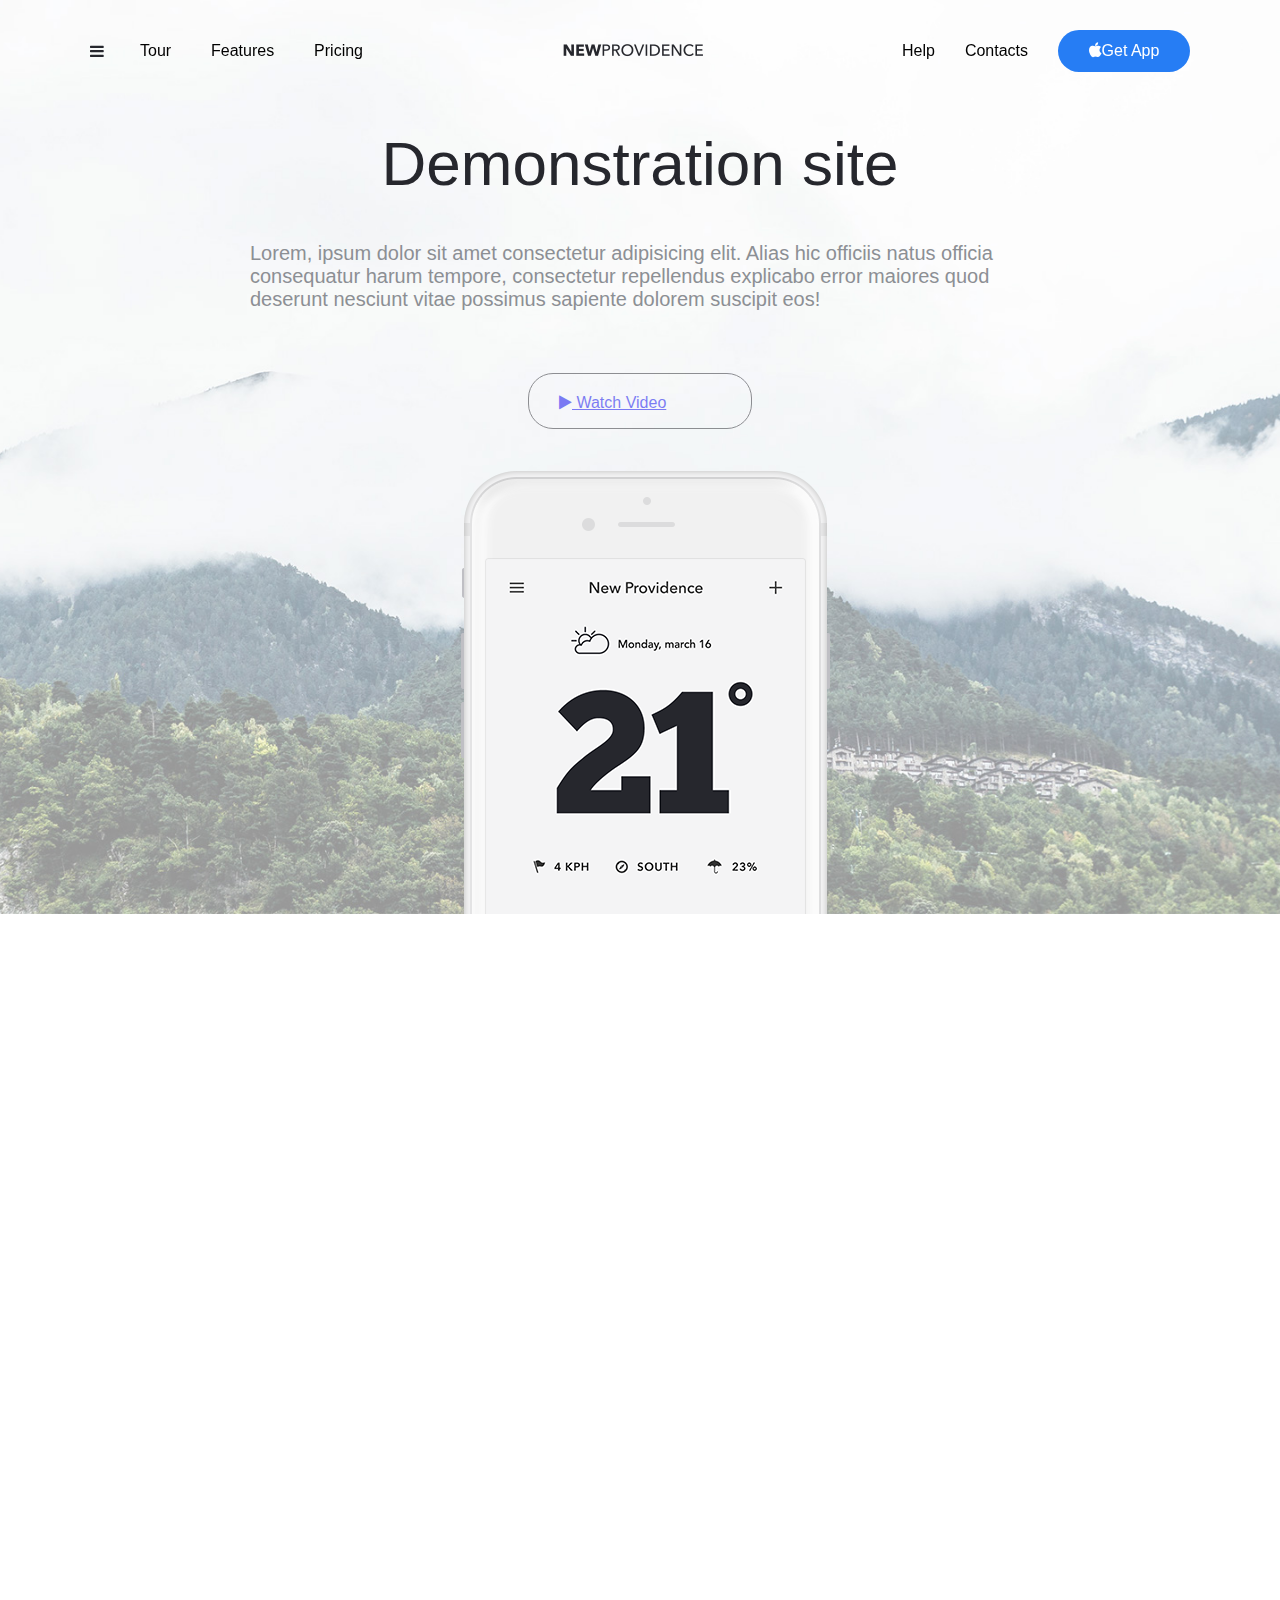
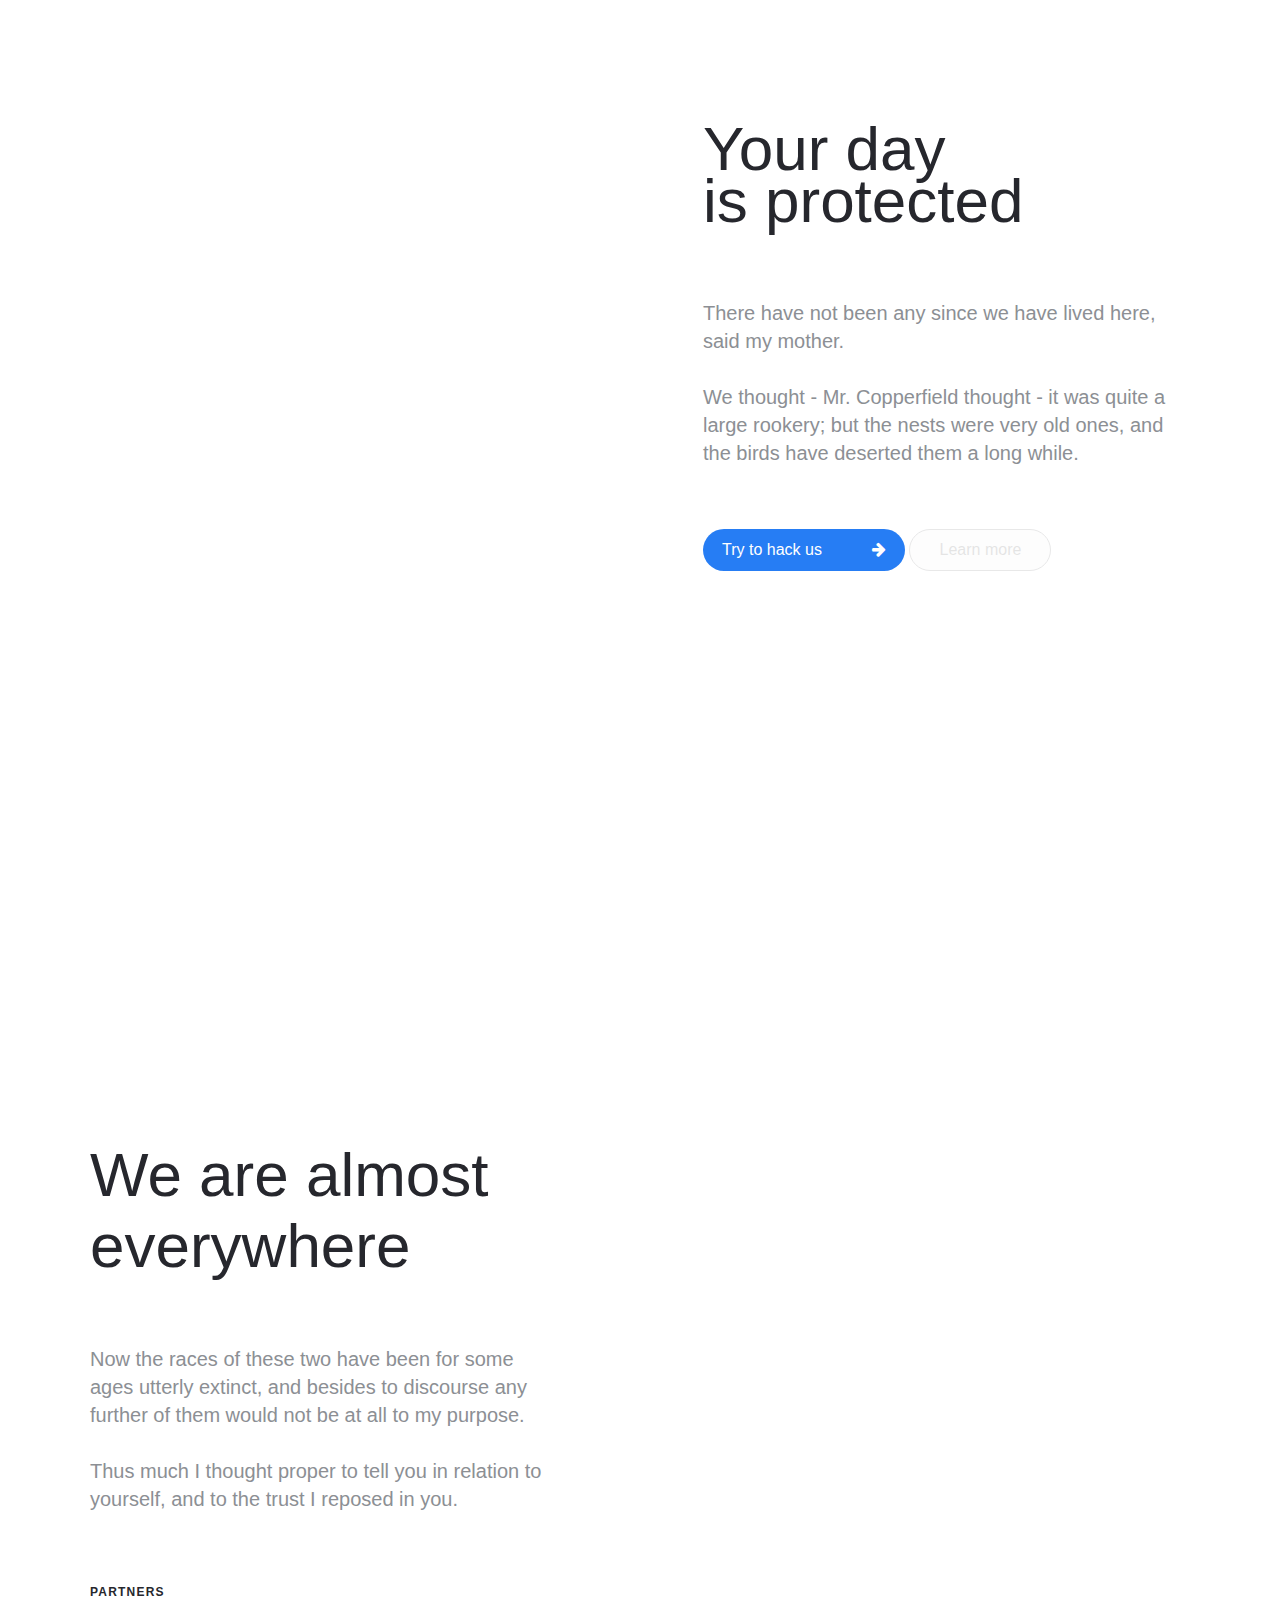
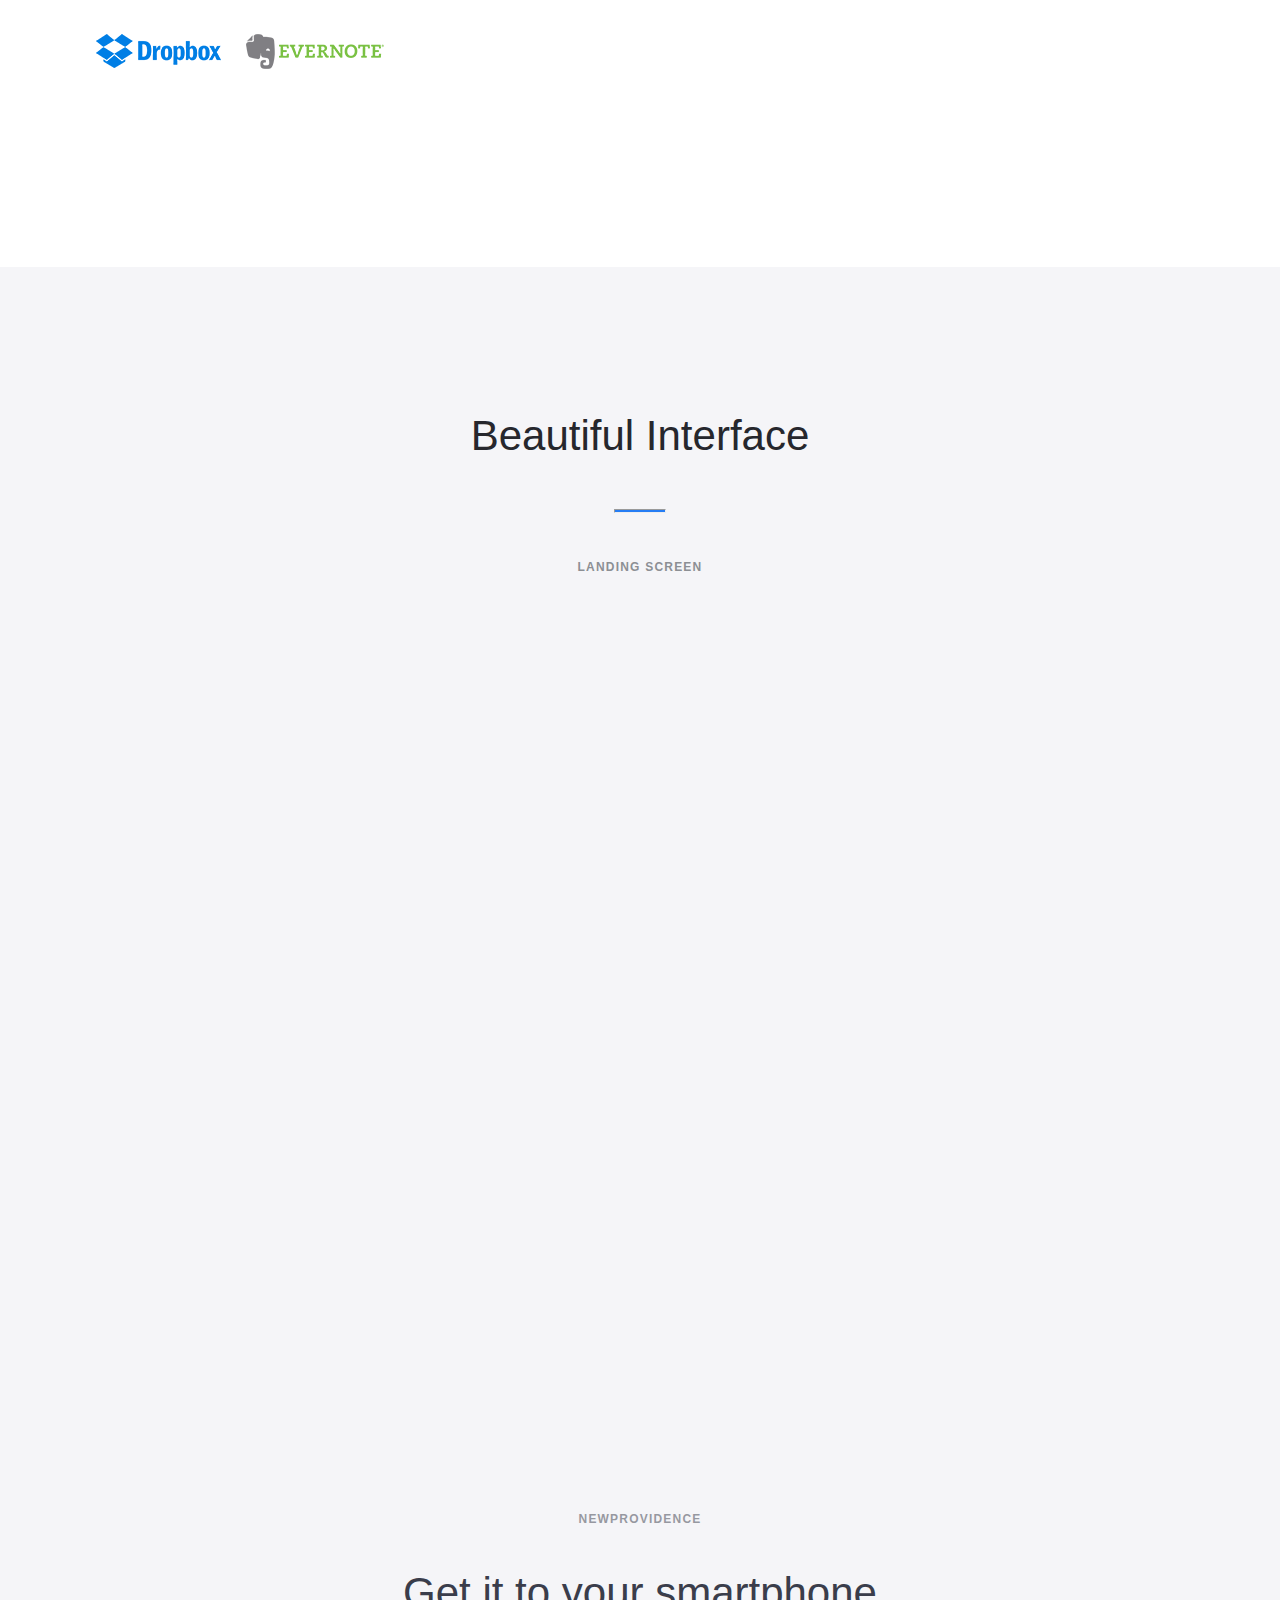
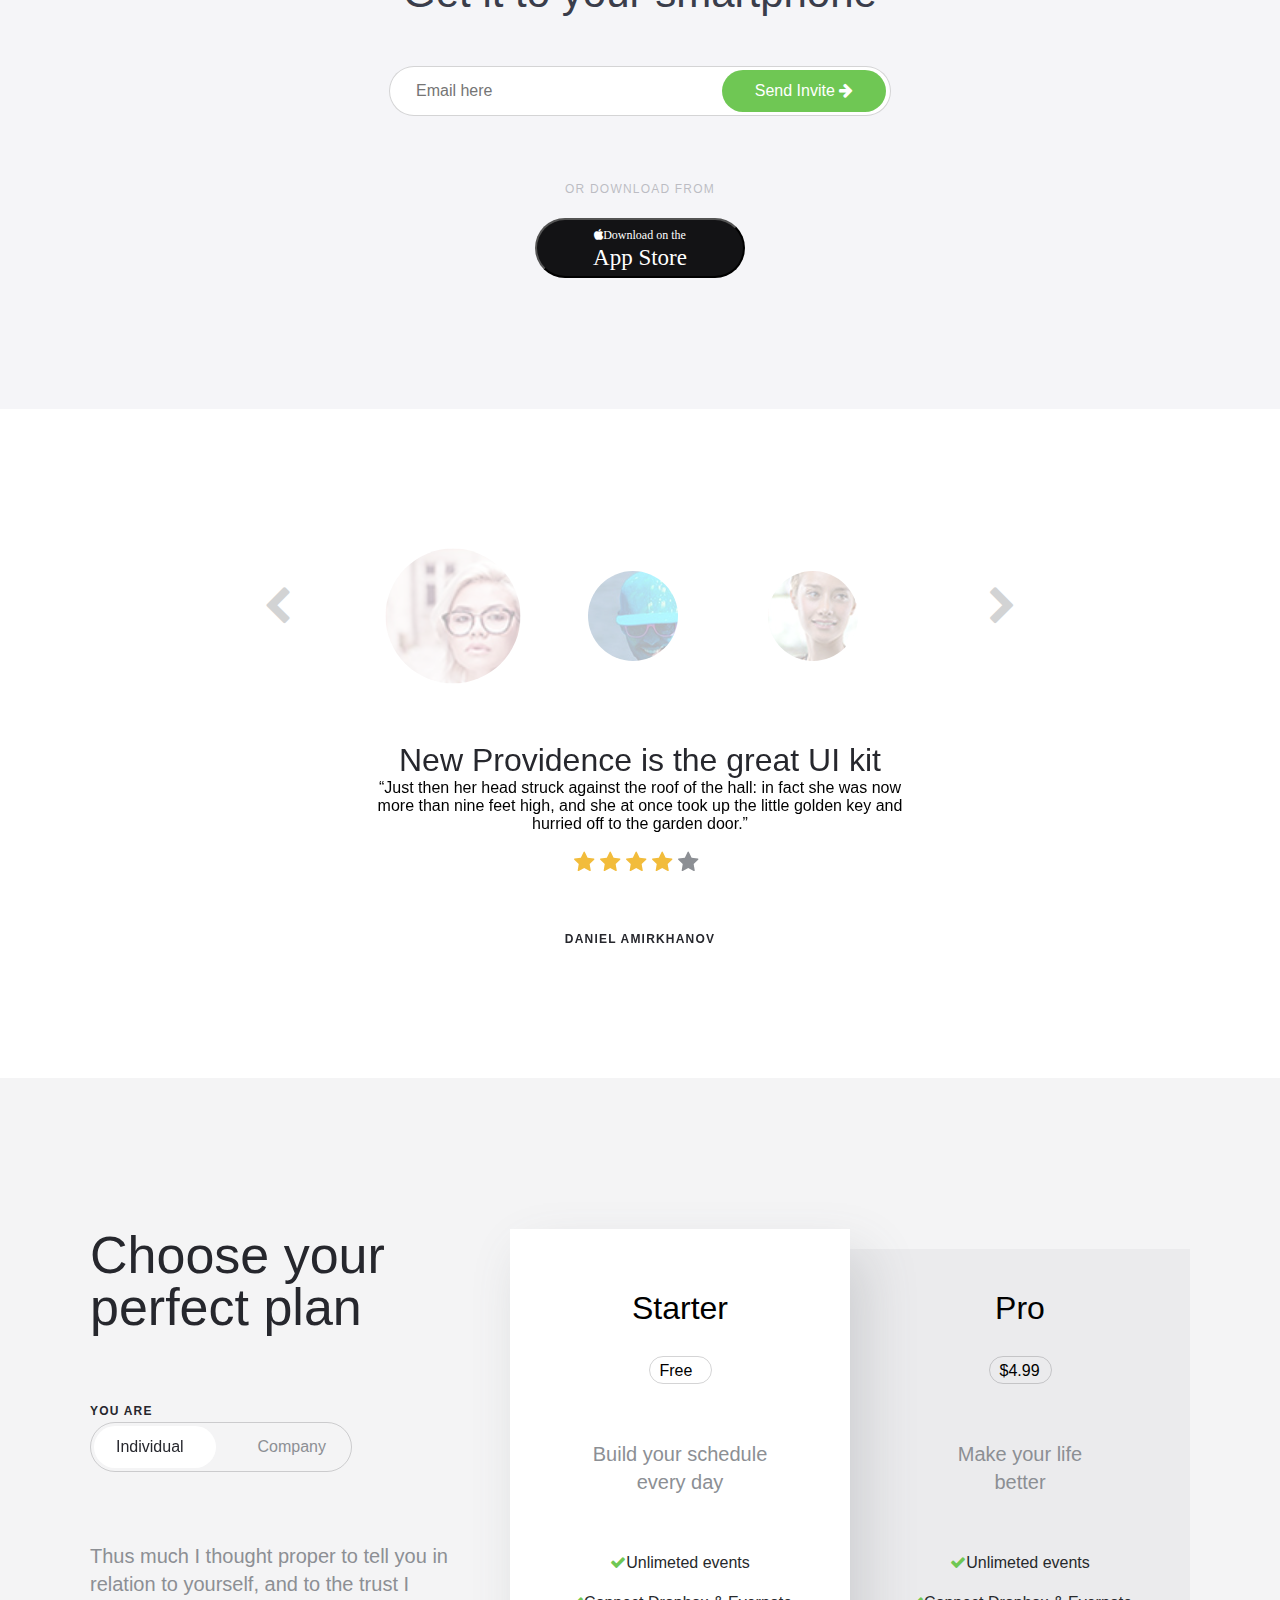
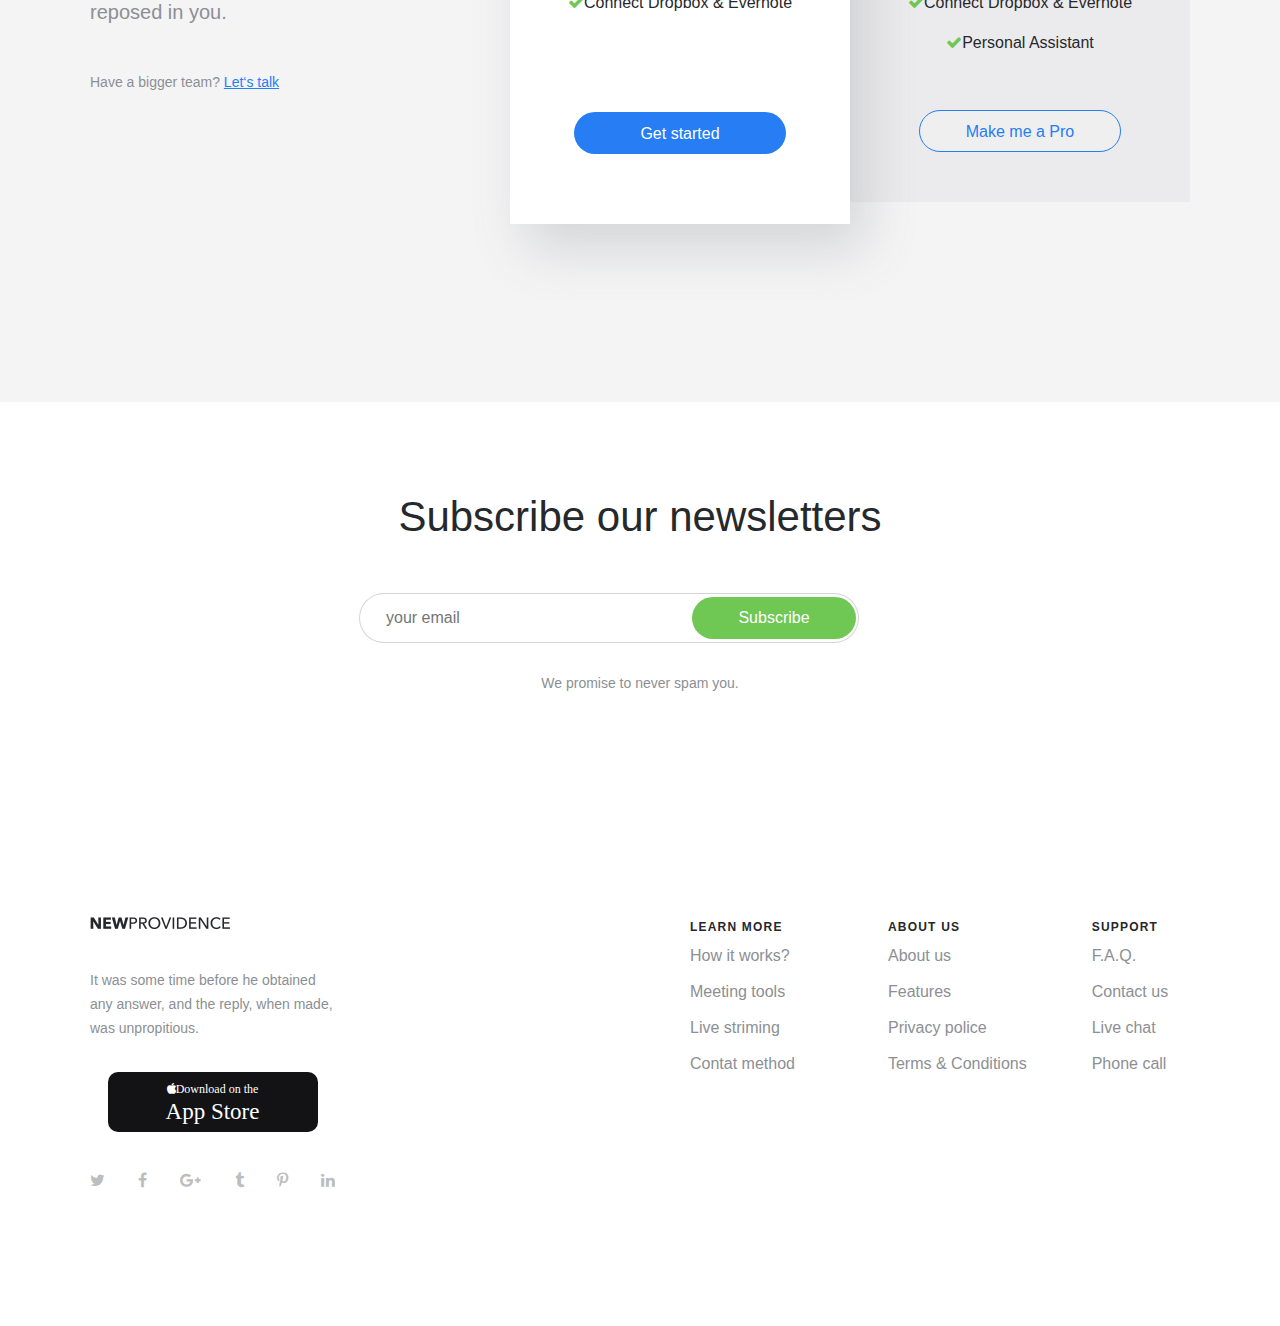
==== index.html @ d2a841f9 "ready" ====
<!DOCTYPE html>
<html lang="en">
<head>
    <meta charset="UTF-8">
    <meta name="viewport" content="width=device-width, initial-scale=1.0">
    <title>Document</title>
    <link rel="stylesheet" href="fonts/font-awesome/css/font-awesome.min.css">
    <link rel="stylesheet" href="css/normalize.css">
    <link rel="stylesheet" href="css/animate.min.css">
    <link rel="stylesheet" href="css/slick.css">
    <!-- <link rel="stylesheet" href="css/slick-theme.css"> -->
    <link rel="stylesheet" href="https://cdn.linearicons.com/free/1.0.0/icon-font.min.css">
    <link rel="stylesheet" href="css/style.min.css">
</head>
<body>
<header>
    <div class="header">
        <div class="container">
            <a class="bars" href="#"><i class="fa fa-bars"></i></a>
            <div class="head">
                <ul class="head-left">
                    <li><a href="#">Tour</a></li>
                    <li><a href="#">Features</a></li>
                    <li><a href="#">Pricing</a></li>
                </ul>
                <img src="images/logo.png" alt="logo" class="logo">
                <ul class="head-right">
                    <li><a href="#">Help</a></li>
                    <li><a href="#">Contacts</a></li>
                    <button class="button"><i class="fa fa-apple"></i>Get  App</button>
                </ul>
            </div>
            <div class="slide-menu">
                <a href="#" class="close-menu"><i class="fa fa-times"></i></a>
                <img src="images/logo-white.png" alt="logo" class="slide-menu-logo">
                <ul>
                    <li><a href="#">Tour</a></li>
                    <li><a href="#">Features</a></li>
                    <li><a href="#">Pricing</a></li>
                    <li><a href="#">Help</a></li>
                    <li><a href="#">Contacts</a></li>
                    <li><button class="button"><i class="fa fa-apple"></i>Get  App</button></li>
                </ul>
                <div class="slide-menu-bottom">
                    <div class="link-1">Made with love by <a href="#">Craft Work</a></div>
                    <div class="link-2">Developed by <a href="#">Rui Bogas</a></div>
                    <ul class="social">
                        <li><a href="#"><i class="fa fa-twitter"></i></a></li>
                        <li><a href="#"><i class="fa fa-facebook"></i></a></li>
                        <li><a href="#"><i class="fa fa-google-plus"></i></a></li>
                        <li><a href="#"><i class="fa fa-tumblr"></i></a></li>
                        <li><a href="#"><i class="fa fa-linkedin"></i></a></li>
                        <li><a href="#"><i class="fa fa-pinterest-p"></i></a></li>
                    </ul>
                </div>
            </div>
        </div>
    </div>
</header>
<section class="promo">
    <div class="container">
        <h1 class="wow fadeInUp">Demonstration site</h1>
        <p class="wow fadeInUp">Lorem, ipsum dolor sit amet consectetur adipisicing elit. Alias hic officiis natus officia consequatur harum tempore, consectetur repellendus explicabo error maiores quod deserunt nesciunt vitae possimus sapiente dolorem suscipit eos!</p>
        <a href="https://vimeo.com/74220509" class="promo-button wow fadeInUp lightbox mfp-iframe" data-wow-delay=".3s" data-effect="mfp-zoom-in"><i class="fa fa-play"></i> Watch Video</a>
        <img src="images/header_iphone.png" alt="iphone" class="iphone wow fadeInUp">
    </div>
</section>
<section class="time">
    <div class="container">
        <div class="wrapper">
            <div class="items wow fadeInUp">
                <div class="f-icon"><i class="lnr lnr-lock"></i></div>
                <div class="items-title">Real-time all the time</div>
                <div class="items-descr">
                    Thus much I thought proper to tell you in relation to yourself, and to the trust I reposed in you. <br><br>
                    Just then her head struck against the roof of the hall: in fact she was now more than nine feet high, and she at once took up the little golden key and hurried off to the garden door.
                </div>
            </div>
            <div class="items wow fadeInUp">
                <div class="f-icon"><i class="lnr lnr-clock"></i></div>
                <div class="items-title">Adopt without any obstacles</div>
                <div class="items-descr">
                    This sounded a very good reason, and Alice was quite pleased to know it. 'I never thought of that before!' she said. <br><br>
                    This I have produced as a scantling of Jack’s great eloquence and the force of his reasoning upon such abstruse matters.
                </div>
            </div>
        </div>
    </div>
</section>
<section class="protected">
    <div class="container">
        <div class="protected-item">
            <h2>Your day <br>
                is protected</h2>
            <div class="protected-item-descr">There have not been any since we have lived here, said my mother. <br><br>
            We thought - Mr. Copperfield thought - it was quite a large rookery; but the nests were very old ones, and the birds have deserted them a long while.</div>
            <div class="buttons">
                <button class="protected-item-button-blue">Try to hack us<i class="fa fa-arrow-right"></i></button>
                <button class="protected-item-button-trans">Learn more</button>
            </div>
        </div>
        <div class="iphone-left wow fadeInLeft">
            <img src="images/iphone-feature.png" alt="iphone">
        </div>
    </div>
</section>
<section class="map">
    <div class="container">
        <div class="map-item">
            <h2>We are almost<br>
                everywhere</h2>
            <div class="map-item-descr">
                Now the races of these two have been for some ages utterly extinct, and besides to discourse any further of them would not be at all to my purpose. <br><br>
                Thus much I thought proper to tell you in relation to yourself, and to the trust I reposed in you.
            </div>
            <div class="title">Partners</div>
            <div class="map-item-icons">
                <img src="images/dropbox.png" alt="dropbox">
                <img src="images/evernote.png" alt="evernote">
            </div>
        </div>
        <div class="map-world wow fadeInRight">
            <img src="images/map.png" alt="map">
        </div>
    </div>
</section>
<section class="interface">
    <h2>Beautiful Interface</h2>
    <hr>
    <div class="title">Landing Screen</div>
    <div class="interface-wrapper wow fadeIn">
        <img src="images/interface/img-1.png" alt="screen" class="image-1">
        <img src="images/interface/img-2.png" alt="screen" class="image-2">
        <img src="images/interface/main-img.png" alt="screen" class="image-3">
        <img src="images/interface/img-3.png" alt="screen" class="image-4">
        <img src="images/interface/img-4.png" alt="screen" class="image-5">
    </div>
</section>
<section class="get">
    <div class="container">
        <div class="get-title">NewProvidence</div>
        <h2>Get it to your smartphone</h2>
        <form action="">
            <div class="get-form">
                <input type="email" placeholder="Email here">
                <button class="get-form-button">Send Invite <i class="fa fa-arrow-right"></i></button>
            </div>
        </form>
        <div class="get-subtitle">or Download From</div>
        <button class="get-download"><i class="fa fa-apple"></i>Download on the <br><span class="app-store">App Store</span></button>
    </div>
</section>
<div class="carousel">
    <div class="carousel-inner">
        <div>
            <h3>New Providence is the great UI kit</h3>
            <p>“Just then her head struck against the roof of the hall: in fact she was now more than nine feet high, and she at once took up the little golden key and hurried off to the garden door.”</p>
            <div class="star-rating">
                <i class="fa fa-star gold-star"></i>
                <i class="fa fa-star gold-star"></i>
                <i class="fa fa-star gold-star"></i>
                <i class="fa fa-star gold-star"></i>
                <i class="fa fa-star"></i>
            </div>
            <p class="customer-name">Daniel Amirkhanov</p>           
        </div>
        <div>
            <h3>New Providence is the great UI kit</h3>
            <p>“Just then her head struck against the roof of the hall: in fact she was now more than nine feet high, and she at once took up the little golden key and hurried off to the garden door.”</p>
            <div class="star-rating">
                <i class="fa fa-star gold-star"></i>
                <i class="fa fa-star gold-star"></i>
                <i class="fa fa-star gold-star"></i>
                <i class="fa fa-star gold-star"></i>
                <i class="fa fa-star"></i>
            </div>
            <p class="customer-name">Daniel Amirkhanov</p>  
        </div>
        <div>
            <h3>New Providence is the great UI kit</h3>
            <p>“Just then her head struck against the roof of the hall: in fact she was now more than nine feet high, and she at once took up the little golden key and hurried off to the garden door.”</p>
            <div class="star-rating">
                <i class="fa fa-star gold-star"></i>
                <i class="fa fa-star gold-star"></i>
                <i class="fa fa-star gold-star"></i>
                <i class="fa fa-star gold-star"></i>
                <i class="fa fa-star"></i>
            </div>
            <p class="customer-name">Daniel Amirkhanov</p>  
        </div>
    </div>
</div>
<section class="plan">
    <div class="container">
       <div class="wrapper">
            <div class="choose">
                <h2>Choose your <br> perfect plan</h2>
                <div class="subtitle">You are</div>
                <div class="switch">
                    <div class="switch-toggles">
                        <div class="individual">Individual</div>
                        <div class="company">Company</div>
                    </div>
                </div>
                <div class="descr">Thus much I thought proper to tell you in <br> relation to yourself, and to the trust I <br> reposed in you.</div>
                <div class="big-team">Have a bigger team? <a href="#">Let‘s talk</a></div>
            </div>
            
            <div class="price-tables">
                <div class="individual">
                    <div class="price-table highlighted">
                        <div class="table-inner starter">
                            <div class="title">Starter</div>
                            <div class="price">Free</div>
                            <div class="phrase">Build your schedule <br> every day</div>
                            <ul class="list">
                                <li><i class="fa fa-check"></i>Unlimeted events</li>
                                <li><i class="fa fa-check"></i>Connect Dropbox & Evernote</li>
                            </ul>
                            <button class="blue-button">Get started</button>
                        </div>
                    </div>
                    <div class="price-table">
                        <div class="table-inner pro">
                            <div class="title">Pro</div>
                            <div class="price">$4.99</div>
                            <div class="phrase">Make your life <br> better</div>
                            <ul class="list">
                                <li><i class="fa fa-check"></i>Unlimeted events</li>
                                <li><i class="fa fa-check"></i>Connect Dropbox & Evernote</li>
                                <li><i class="fa fa-check"></i>Personal Assistant</li>
                            </ul>
                            <button class="trans-button">Make me a Pro</button>
                        </div>
                    </div>
                </div>

                <div class="company">
                    <div class="price-table highlighted">
                        <div class="table-inner starter">
                            <div class="title">Starter</div>
                            <div class="price">Free</div>
                            <div class="phrase">Build your schedule <br> every day</div>
                            <ul class="list">
                                <li><i class="fa fa-check"></i>Unlimeted events</li>
                                <li><i class="fa fa-check"></i>Connect Dropbox & Evernote</li>
                            </ul>
                            <button class="blue-button">Get started</button>
                        </div>
                    </div>
                    <div class="price-table">
                        <div class="table-inner pro">
                            <div class="title">Pro</div>
                            <div class="price">$4.99</div>
                            <div class="phrase">Make your life <br> better</div>
                            <ul class="list">
                                <li><i class="fa fa-check"></i>Unlimeted events</li>
                                <li><i class="fa fa-check"></i>Connect Dropbox & Evernote</li>
                                <li><i class="fa fa-check"></i>Personal Assistant</li>
                            </ul>
                            <button class="trans-button">Make me a Pro</button>
                        </div>
                    </div>
                </div>
            </div>
       </div>
    </div>
</section>
<section class="subscribe">
    <div class="container">
        <h2>Subscribe our newsletters</h2>
        <form action="">
            <div class="subscribe-form">
                <input type="email" placeholder="your email">
                <button class="subscribe-form-button">Subscribe</button>
            </div>
        </form>
        <div class="promise">
            We promise to never spam you.
        </div>
    </div>
</section>
<footer class="footer">
    <div class="container">
        <div class="wrapper">
            <div class="footer-left">
                <img src="images/logo.png" alt="logo">
                <div class="footer-descr">It was some time before he obtained any answer, and the reply, when made, was unpropitious.</div>
                <button class="get-download"><i class="fa fa-apple"></i>Download on the <br><span class="app-store">App Store</span></button>
                <ul class="socials">
                    <li><a href="#"><i class="fa fa-twitter"></i></a></li>
                    <li><a href="#"><i class="fa fa-facebook"></i></a></li>
                    <li><a href="#"><i class="fa fa-google-plus"></i></a></li>
                    <li><a href="#"><i class="fa fa-tumblr"></i></a></li>
                    <li><a href="#"><i class="fa fa-pinterest-p"></i></a></li>
                    <li><a href=""><i class="fa fa-linkedin"></i></a></li>
                </ul>
            </div>
            <div class="footer-list-1">
                <ul>
                    <li><p class="title">Learn More</p></li>
                    <li><a href="#">How it works?</a></li>
                    <li><a href="#">Meeting tools</a></li>
                    <li><a href="#">Live striming</a></li>
                    <li><a href="#">Contat method</a></li>
                </ul>
            </div>
            <div class="footer-list-2">
                <ul>
                    <li><p class="title">About Us</p></li>
                    <li><a href="#">About us</a></li>
                    <li><a href="#">Features</a></li>
                    <li><a href="#">Privacy police</a></li>
                    <li><a href="#">Terms & Conditions</a></li>
                </ul>
            </div>
            <div class="footer-list-3">
                <ul>
                    <li><p class="title">Support</p></li>
                    <li><a href="#">F.A.Q.</a></li>
                    <li><a href="#">Contact us</a></li>
                    <li><a href="#">Live chat</a></li>
                    <li><a href="#">Phone call</a></li>
                </ul>
            </div>
        </div>
    </div>
</footer>
<script src="js/jquery-2.1.4.min.js"></script>
<script src="js/slick.min.js"></script>
<script src="js/wow.min.js"></script>
<script src="js/jquery.magnific-popup.min.js"></script>
<script src="js/script.js"></script>
</body>
</html>
---- css/style.min.css ----
*{padding:0;margin:0}.container{width:1100px;margin:0 auto}.header.active{background-color:#ffffff;padding:24px 0;-webkit-box-shadow:0 1px 10px rgba(0,0,0,0.15);box-shadow:0 1px 10px rgba(0,0,0,0.15)}.header{width:100vw;position:fixed;padding:44px 0;background-color:transparent;z-index:3;-webkit-transition:all 0.37s cubic-bezier(0, 0, 0.58, 1);transition:all 0.37s cubic-bezier(0, 0, 0.58, 1);top:0;left:0}.header .head{display:-webkit-box;display:-ms-flexbox;display:flex;width:100%;height:13px;-webkit-box-pack:justify;-ms-flex-pack:justify;justify-content:space-between;-webkit-box-align:center;-ms-flex-align:center;align-items:center}.header .head-left{margin-left:50px;display:-webkit-box;display:-ms-flexbox;display:flex;width:223px;list-style-type:none;-webkit-box-pack:justify;-ms-flex-pack:justify;justify-content:space-between}.header .head-left a{color:#000;text-decoration:none}.header .head-right{display:-webkit-box;display:-ms-flexbox;display:flex;width:288px;list-style-type:none;-webkit-box-pack:justify;-ms-flex-pack:justify;justify-content:space-between;-webkit-box-align:center;-ms-flex-align:center;align-items:center}.header .head-right a{color:#000;text-decoration:none}.header .head-right .button{width:132px;height:42px;background-color:#267df4;border-radius:21.0px;color:#fff;border:none}.header .bars{color:#26272d;text-decoration:none;position:absolute;top:50%;margin-top:-8px;z-index:2}.header .slide-menu.open{left:0}.header .slide-menu{position:fixed;display:block;width:320px;max-width:650px;height:100%;left:-400px;top:0;padding:40px;z-index:50;background:#26272d;-webkit-transition:left 0.7s cubic-bezier(0.545, 0, 0.05, 1);transition:left 0.7s cubic-bezier(0.545, 0, 0.05, 1)}.header .slide-menu .close-menu{position:absolute;color:#ffffff;right:20px;top:52px}.header .slide-menu ul{margin-top:40px}.header .slide-menu ul li{display:block;margin:12px 0}.header .slide-menu ul li a{color:#fff;text-decoration:none}.header .slide-menu ul li a:hover{color:#267df4}.header .slide-menu ul li:last-child{margin-top:20px}.header .slide-menu ul .button{width:132px;height:42px;background-color:#267df4;border-radius:21.0px;color:#fff;border:none}.header .slide-menu-bottom{margin-top:140px}.header .slide-menu-bottom .link-1{color:#ddd}.header .slide-menu-bottom .link-1 a{color:#267df4}.header .slide-menu-bottom .link-2{color:#ddd}.header .slide-menu-bottom .link-2 a{color:#267df4}.header .slide-menu-bottom .social{display:-webkit-box;display:-ms-flexbox;display:flex;width:170px;-webkit-box-pack:justify;-ms-flex-pack:justify;justify-content:space-between;-webkit-box-align:center;-ms-flex-align:center;align-items:center}.promo{height:914px;position:relative;background:url(../images/banner_background.jpg) center center/cover no-repeat;overflow:hidden}.promo h1{font-size:62px;margin-top:128px;text-align:center;line-height:72px;font-weight:400;color:#26272d}.promo p{width:780px;margin:41px auto 0;font-size:20px;font-weight:400;color:#8c8f94}.promo .iphone{position:absolute;bottom:-310px;left:50%;margin-left:-179px}.promo-button{display:block;margin:62px auto 0;width:162px;height:14px;opacity:0.5;border:1.0px solid #26272d;border-radius:25px;padding:20px 30px}.time{min-height:500px;padding:142px 0 167px}.time .wrapper{display:-webkit-box;display:-ms-flexbox;display:flex;-webkit-box-pack:justify;-ms-flex-pack:justify;justify-content:space-between}.time .wrapper .items{width:496px}.time .wrapper .items-title{font-size:26px;margin-top:45px;line-height:34px;font-weight:300;color:#26272d}.time .wrapper .items-descr{font-size:18px;margin-top:48px;line-height:26px;font-weight:400;color:#8c8f94}.time .wrapper .items .f-icon{font-size:42px;color:#267df4}.protected{min-height:800px;position:relative}.protected-item{width:469px;margin-left:613px}.protected-item h2{font-size:62px;line-height:52px;font-weight:400;color:#26272d}.protected-item-descr{margin-top:72px;font-size:20px;line-height:28px;font-weight:400;color:#8c8f94}.protected-item .buttons{margin-top:62px}.protected-item-button-blue{width:202px;height:42px;background-color:#267df4;border-radius:21.0px;border:none;color:#fff}.protected-item-button-blue:focus{outline:none}.protected-item-button-blue i{margin-left:50px}.protected-item-button-trans{width:142px;height:42px;opacity:0.1;border:1.0px solid #26272d;border-radius:21.0px;color:#000}.protected .iphone-left{position:absolute;bottom:110px;right:50%}.map{min-height:500px;padding:216px 0 198px;overflow:hidden;position:relative}.map-item{width:469px}.map-item h2{font-size:62px;font-weight:400;color:#26272d}.map-item-descr{margin-top:64px;font-size:20px;line-height:28px;font-weight:400;color:#8c8f94}.map-item .title{margin-top:68px;font-size:12px;line-height:22px;font-weight:700;text-transform:uppercase;letter-spacing:0.1em;color:#26272d}.map-item-icons{margin-top:31px;width:294px;display:-webkit-box;display:-ms-flexbox;display:flex;-webkit-box-pack:justify;-ms-flex-pack:justify;justify-content:space-between}.map-world{position:absolute;left:50%;top:206px}.interface{min-height:900px;padding:143px 0 123px;background-color:#f5f5f8;overflow:hidden}.interface h2{font-size:42px;text-align:center;line-height:52px;font-weight:400;color:#26272d}.interface hr{width:50px;height:2px;background-color:#267df4;border-radius:1.0px;margin:47px auto 0}.interface .title{margin-top:43px;text-align:center;font-size:12px;line-height:22px;font-weight:700;text-transform:uppercase;letter-spacing:0.1em;color:#8c8f94}.interface-wrapper{position:relative;margin-top:46px}.interface-wrapper .image-1{position:absolute;left:-210px;top:92px;-webkit-box-shadow:10px 10px 16px 0px rgba(61,61,62,0.15);box-shadow:10px 10px 16px 0px rgba(61,61,62,0.15)}.interface-wrapper .image-2{position:absolute;top:92px;left:140px;-webkit-box-shadow:10px 10px 16px 0px rgba(61,61,62,0.15);box-shadow:10px 10px 16px 0px rgba(61,61,62,0.15)}.interface-wrapper .image-3{position:absolute;top:0;left:50%;-webkit-transform:translateX(-50%);transform:translateX(-50%);-webkit-box-shadow:10px 10px 16px 0px rgba(61,61,62,0.15);box-shadow:10px 10px 16px 0px rgba(61,61,62,0.15)}.interface-wrapper .image-4{position:absolute;top:92px;right:140px;-webkit-box-shadow:10px 10px 16px 0px rgba(61,61,62,0.15);box-shadow:10px 10px 16px 0px rgba(61,61,62,0.15)}.interface-wrapper .image-5{position:absolute;top:92px;right:-210px;-webkit-box-shadow:10px 10px 16px 0px rgba(61,61,62,0.15);box-shadow:10px 10px 16px 0px rgba(61,61,62,0.15)}.get{min-height:350px;background-color:#f5f5f8;padding:75px 0 131px}.get-title{text-align:center;opacity:0.5;font-size:12px;line-height:22px;font-weight:700;text-transform:uppercase;letter-spacing:0.1em;color:#3a3d4b}.get h2{margin-top:37px;text-align:center;font-size:42px;line-height:52px;font-weight:400;color:#3a3d4b}.get-form{display:-webkit-box;display:-ms-flexbox;display:flex;position:relative;margin:47px auto 0;width:502px;height:50px}.get-form input{border:1px solid rgba(38,39,45,0.2);border-radius:25.0px;width:inherit;padding:18px 26px}.get-form-button{width:164px;height:42px;position:absolute;background-color:#6fc754;border-radius:21px;left:333px;top:4px;color:#fff;border:none}.get-form-button:focus{outline:none}.get-subtitle{margin-top:66px;text-align:center;opacity:0.3;font-size:12px;line-height:1.2;font-weight:400;text-transform:uppercase;letter-spacing:0.1em;color:#3a3d4b}.get-download{width:210px;height:60px;display:block;background-color:#131315;border-radius:30px;margin:22px auto 0;font-family:Lato;font-size:12px;line-height:24px;font-weight:400;color:#ffffff}.get-download .app-store{font-size:23px;line-height:22px}.carousel{margin:132px;position:relative}.carousel div{margin:100px auto 0;width:554px;border:none}.carousel div:focus{outline:none}.carousel div h3{font-size:32px;line-height:38px;font-weight:300;text-align:center;color:#26272d}.carousel div .star-rating{margin-top:17px;color:#8c8f94;font-size:22px;margin-left:38%}.carousel div .star-rating .gold-star{color:#f2bc3b}.carousel div p{text-align:center}.carousel div .customer-name{margin-top:56px;font-size:12px;font-weight:700;text-transform:uppercase;letter-spacing:0.1em;color:#26272d}.slick-prev,.slick-next{position:absolute;background-color:#fff;border:none;top:44px;font-size:40px;opacity:0.2;color:#26292c;border-radius:1.5px}.slick-prev:focus,.slick-next:focus{outline:none}.slick-prev{left:-100px}.slick-next{right:-100px}.slick-dots{position:absolute;top:30px;list-style:none}.slick-dots li{display:inline-block;text-align:center;margin:0 45px;padding:0;cursor:pointer;opacity:0.3}.slick-dots li:nth-child(1) button{font-size:0;line-height:0;display:block;border-radius:50%;width:90px;height:90px;padding:5px;cursor:pointer;color:transparent;border:0;outline:none;background-image:url(../images/user1.jpg)}.slick-dots li:nth-child(2) button{font-size:0;line-height:0;display:block;border-radius:50%;width:90px;height:90px;padding:5px;cursor:pointer;color:transparent;border:0;outline:none;background-image:url(../images/user2.jpg)}.slick-dots li:nth-child(3) button{font-size:0;line-height:0;display:block;border-radius:50%;width:90px;height:90px;padding:5px;cursor:pointer;color:transparent;border:0;outline:none;background-image:url(../images/user3.jpg)}.slick-dots li.slick-active button{-webkit-transform:scale(1.5, 1.5);transform:scale(1.5, 1.5);-webkit-transition:1s;transition:1s;opacity:1}.plan{min-height:650px;padding:151px 0 123px;background-color:#f4f4f5}.plan .wrapper{display:-webkit-box;display:-ms-flexbox;display:flex;-webkit-box-pack:justify;-ms-flex-pack:justify;justify-content:space-between}.plan .wrapper h2{font-size:52px;line-height:52px;font-weight:400;color:#26272d}.plan .wrapper .subtitle{font-size:12px;line-height:22px;font-weight:700;text-transform:uppercase;letter-spacing:0.1em;color:#26272d;margin-top:67px}.plan .wrapper .switch{margin-bottom:70px}.plan .wrapper .switch-toggles{position:relative;display:-webkit-box;display:-ms-flexbox;display:flex;-webkit-box-pack:justify;-ms-flex-pack:justify;justify-content:space-between;-webkit-box-align:center;-ms-flex-align:center;align-items:center;width:262px;height:50px;border:1px solid rgba(38,39,45,0.2);border-radius:30px;padding:0 25px 0;-webkit-box-sizing:border-box;box-sizing:border-box}.plan .wrapper .switch-toggles .individual{position:relative;width:130px;color:#8c8f94;font-size:16px;cursor:pointer;text-align:left;-webkit-transition:color 0.7s cubic-bezier(0.545, 0, 0.05, 1);transition:color 0.7s cubic-bezier(0.545, 0, 0.05, 1)}.plan .wrapper .switch-toggles .company{position:relative;width:130px;color:#8c8f94;font-size:16px;cursor:pointer;text-align:right;-webkit-transition:color 0.7s cubic-bezier(0.545, 0, 0.05, 1);transition:color 0.7s cubic-bezier(0.545, 0, 0.05, 1)}.plan .wrapper .switch-toggles:after{position:absolute;content:"";width:122px;height:42px;background:#fff;left:3px;top:3px;border-radius:30px;-webkit-transition:0.7s;transition:0.7s}.plan .wrapper .descr{font-size:20px;line-height:28px;font-weight:400;color:#8c8f94}.plan .wrapper .big-team{margin-top:44px;font-size:14px;line-height:24px;font-weight:400;color:#8c8f94}.plan .wrapper .big-team a{text-decoration:underline;color:#267df4}.plan .wrapper .price-tables .individual{display:-webkit-box;display:-ms-flexbox;display:flex;position:relative;width:100%;opacity:0;-webkit-transform:scale(0.95);transform:scale(0.95);transition:opacity 0.97s, -webkit-transform 0.97s;-webkit-transition:opacity 0.97s, -webkit-transform 0.97s;transition:opacity 0.97s, transform 0.97s;transition:opacity 0.97s, transform 0.97s, -webkit-transform 0.97s;-webkit-transition-timing-function:cubic-bezier(0.545, 0, 0.05, 1);transition-timing-function:cubic-bezier(0.545, 0, 0.05, 1)}.plan .wrapper .price-tables .individual .price-table{width:340px;display:none;padding:20px 0}.plan .wrapper .price-tables .individual .price-table .title{font-size:32px;line-height:38px;font-weight:300;text-align:center}.plan .wrapper .price-tables .individual .price-table .table-inner{background-color:#ebebed;padding:40px 15px 50px;-webkit-box-sizing:border-box;box-sizing:border-box}.plan .wrapper .price-tables .individual .price-table .price{padding:5px 10px;border:1px solid rgba(38,39,45,0.2);border-radius:30px;width:63px;height:28px;-webkit-box-sizing:border-box;box-sizing:border-box;margin:29px auto 0}.plan .wrapper .price-tables .individual .price-table .phrase{margin-top:56px;font-size:20px;line-height:28px;font-weight:400;color:#8c8f94;text-align:center}.plan .wrapper .price-tables .individual .price-table .list{margin-top:47px;font-size:16px;line-height:24px;font-weight:400;color:#26292c;text-align:center}.plan .wrapper .price-tables .individual .price-table .list i{color:#6fc754}.plan .wrapper .price-tables .individual .price-table .list li{list-style-type:none;line-height:40px}.plan .wrapper .price-tables .individual .price-table .blue-button{margin:89px auto 0;display:block;border:none;width:212px;height:42px;background-color:#267df4;border-radius:21.0px;font-size:16px;line-height:1.2;font-weight:400;color:#ffffff}.plan .wrapper .price-tables .individual .price-table .blue-button:focus{outline:none}.plan .wrapper .price-tables .individual .price-table .trans-button{display:block;width:202px;height:42px;margin:47px auto 0;border:1.0px solid #267df4;border-radius:21.0px;font-size:16px;line-height:1.2;font-weight:400;color:#267df4}.plan .wrapper .price-tables .individual .price-table .trans-button:focus{outline:none}.plan .wrapper .price-tables .individual .price-table.highlighted{z-index:2;padding:0;-webkit-box-shadow:15px 25px 50px 0px rgba(92,95,101,0.2);box-shadow:15px 25px 50px 0px rgba(92,95,101,0.2)}.plan .wrapper .price-tables .individual .price-table.highlighted .table-inner{background-color:#ffffff;padding:60px 15px 70px}.plan .wrapper .price-tables .company{display:-webkit-box;display:-ms-flexbox;display:flex;position:relative;width:100%;opacity:0;-webkit-transform:scale(0.95);transform:scale(0.95);transition:opacity 0.97s, -webkit-transform 0.97s;-webkit-transition:opacity 0.97s, -webkit-transform 0.97s;transition:opacity 0.97s, transform 0.97s;transition:opacity 0.97s, transform 0.97s, -webkit-transform 0.97s;-webkit-transition-timing-function:cubic-bezier(0.545, 0, 0.05, 1);transition-timing-function:cubic-bezier(0.545, 0, 0.05, 1)}.plan .wrapper .price-tables .company .price-table{width:340px;display:none;padding:20px 0}.plan .wrapper .price-tables .company .price-table .title{font-size:32px;line-height:38px;font-weight:300;color:#26272d;text-align:center}.plan .wrapper .price-tables .company .price-table .table-inner{background-color:#ebebed;padding:40px 15px 50px;-webkit-box-sizing:content-box;box-sizing:content-box}.plan .wrapper .price-tables .company .price-table .price{padding:5px 10px;border:1px solid rgba(38,39,45,0.2);border-radius:30px;width:63px;height:28px;-webkit-box-sizing:border-box;box-sizing:border-box;margin:29px auto 0}.plan .wrapper .price-tables .company .price-table .phrase{margin-top:56px;font-size:20px;line-height:28px;font-weight:400;color:#8c8f94;text-align:center}.plan .wrapper .price-tables .company .price-table .list{margin-top:47px;font-size:16px;line-height:24px;font-weight:400;color:#26292c;text-align:center}.plan .wrapper .price-tables .company .price-table .list i{color:#6fc754}.plan .wrapper .price-tables .company .price-table .list li{list-style-type:none;line-height:40px}.plan .wrapper .price-tables .company .price-table .blue-button{margin:89px auto 0;border:none;display:block;width:212px;height:42px;background-color:#267df4;border-radius:21.0px;font-size:16px;line-height:1.2;font-weight:400;color:#ffffff}.plan .wrapper .price-tables .company .price-table .blue-button:focus{outline:none}.plan .wrapper .price-tables .company .price-table .trans-button{display:block;width:202px;height:42px;margin:47px auto 0;border:1.0px solid #267df4;border-radius:21.0px;font-size:16px;line-height:1.2;font-weight:400;color:#267df4}.plan .wrapper .price-tables .company .price-table .trans-button:focus{outline:none}.plan .wrapper .price-tables .company .price-table.highlighted{z-index:2;padding:0;-webkit-box-shadow:15px 25px 50px 0px rgba(92,95,101,0.2);box-shadow:15px 25px 50px 0px rgba(92,95,101,0.2)}.plan .wrapper .price-tables .company .price-table.highlighted .table-inner{background-color:#ffffff;padding:60px 15px 70px}.plan .price-tables .individual.active{opacity:1;-webkit-transform:scale(1);transform:scale(1)}.plan .price-tables .company.active{opacity:1;-webkit-transform:scale(1);transform:scale(1)}.plan .price-tables .individual.active .price-table{display:block}.plan .price-tables .company.active .price-table{display:block}.plan .switch .switch-toggles .individual.active{color:#26272d;z-index:5}.plan .switch .switch-toggles .company.active{color:#26272d;z-index:5}.plan .switch .switch-toggles.active:after{left:135px;top:3px}.subscribe{min-height:250px;padding:89px 0 86px}.subscribe h2{font-size:42px;line-height:52px;font-weight:400;color:#26292c;text-align:center}.subscribe-form{width:562px;height:50px;margin:50px auto 0;position:relative}.subscribe-form input{border:1px solid rgba(38,39,45,0.2);border-radius:25.0px;width:446px;padding:15px 26px}.subscribe-form-button{width:164px;height:42px;position:absolute;background-color:#6fc754;border-radius:21px;left:333px;top:4px;color:#fff;border:none}.subscribe-form-button:focus{outline:none}.subscribe .promise{margin-top:28px;text-align:center;font-size:14px;line-height:24px;font-weight:400;color:#8c8f94}.footer{min-height:300px;padding:89px 0 110px}.footer .wrapper{display:-webkit-box;display:-ms-flexbox;display:flex}.footer-descr{width:245px;margin-top:34px;font-size:14px;line-height:24px;font-weight:400;color:#8c8f94}.footer .get-download{margin-top:32px;border-radius:10px;border:none}.footer .socials{margin-top:40px;display:-webkit-box;display:-ms-flexbox;display:flex;-webkit-box-pack:justify;-ms-flex-pack:justify;justify-content:space-between}.footer .socials li{list-style-type:none}.footer .socials li a{text-decoration:none;color:#26272d;width:17px;height:14px;opacity:0.3}.footer-list-1{margin-left:355px}.footer-list-1 ul li{list-style-type:none}.footer-list-1 ul li .title{font-size:12px;line-height:22px;font-weight:700;text-transform:uppercase;letter-spacing:0.1em;color:#26272d}.footer-list-1 ul li a{font-size:16px;line-height:36px;font-weight:400;color:#8c8f94;text-decoration:none}.footer-list-2{margin-left:93px}.footer-list-2 ul li{list-style-type:none}.footer-list-2 ul li .title{font-size:12px;line-height:22px;font-weight:700;text-transform:uppercase;letter-spacing:0.1em;color:#26272d}.footer-list-2 ul li a{font-size:16px;line-height:36px;font-weight:400;color:#8c8f94;text-decoration:none}.footer-list-3{margin-left:65px}.footer-list-3 ul li{list-style-type:none}.footer-list-3 ul li .title{font-size:12px;line-height:22px;font-weight:700;text-transform:uppercase;letter-spacing:0.1em;color:#26272d}.footer-list-3 ul li a{font-size:16px;line-height:36px;font-weight:400;color:#8c8f94;text-decoration:none}
/*# sourceMappingURL=style.min.css.map */
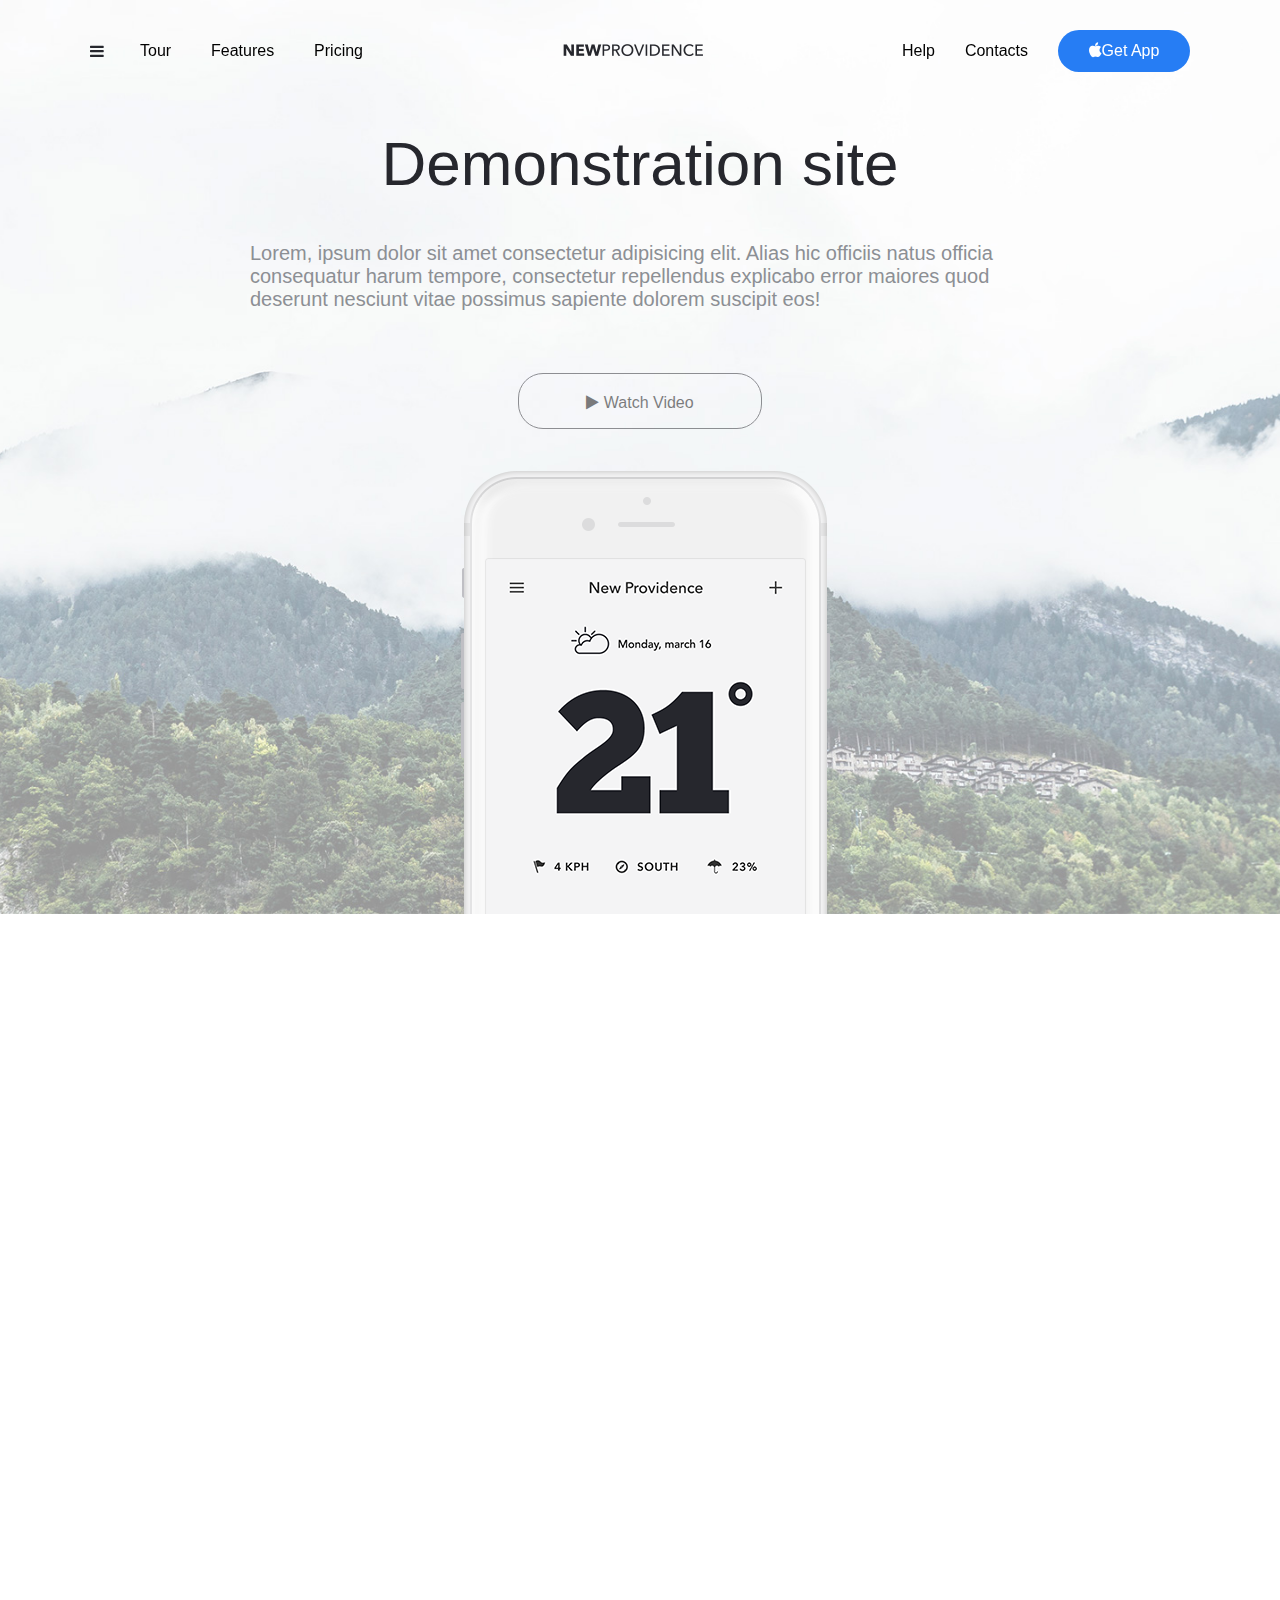
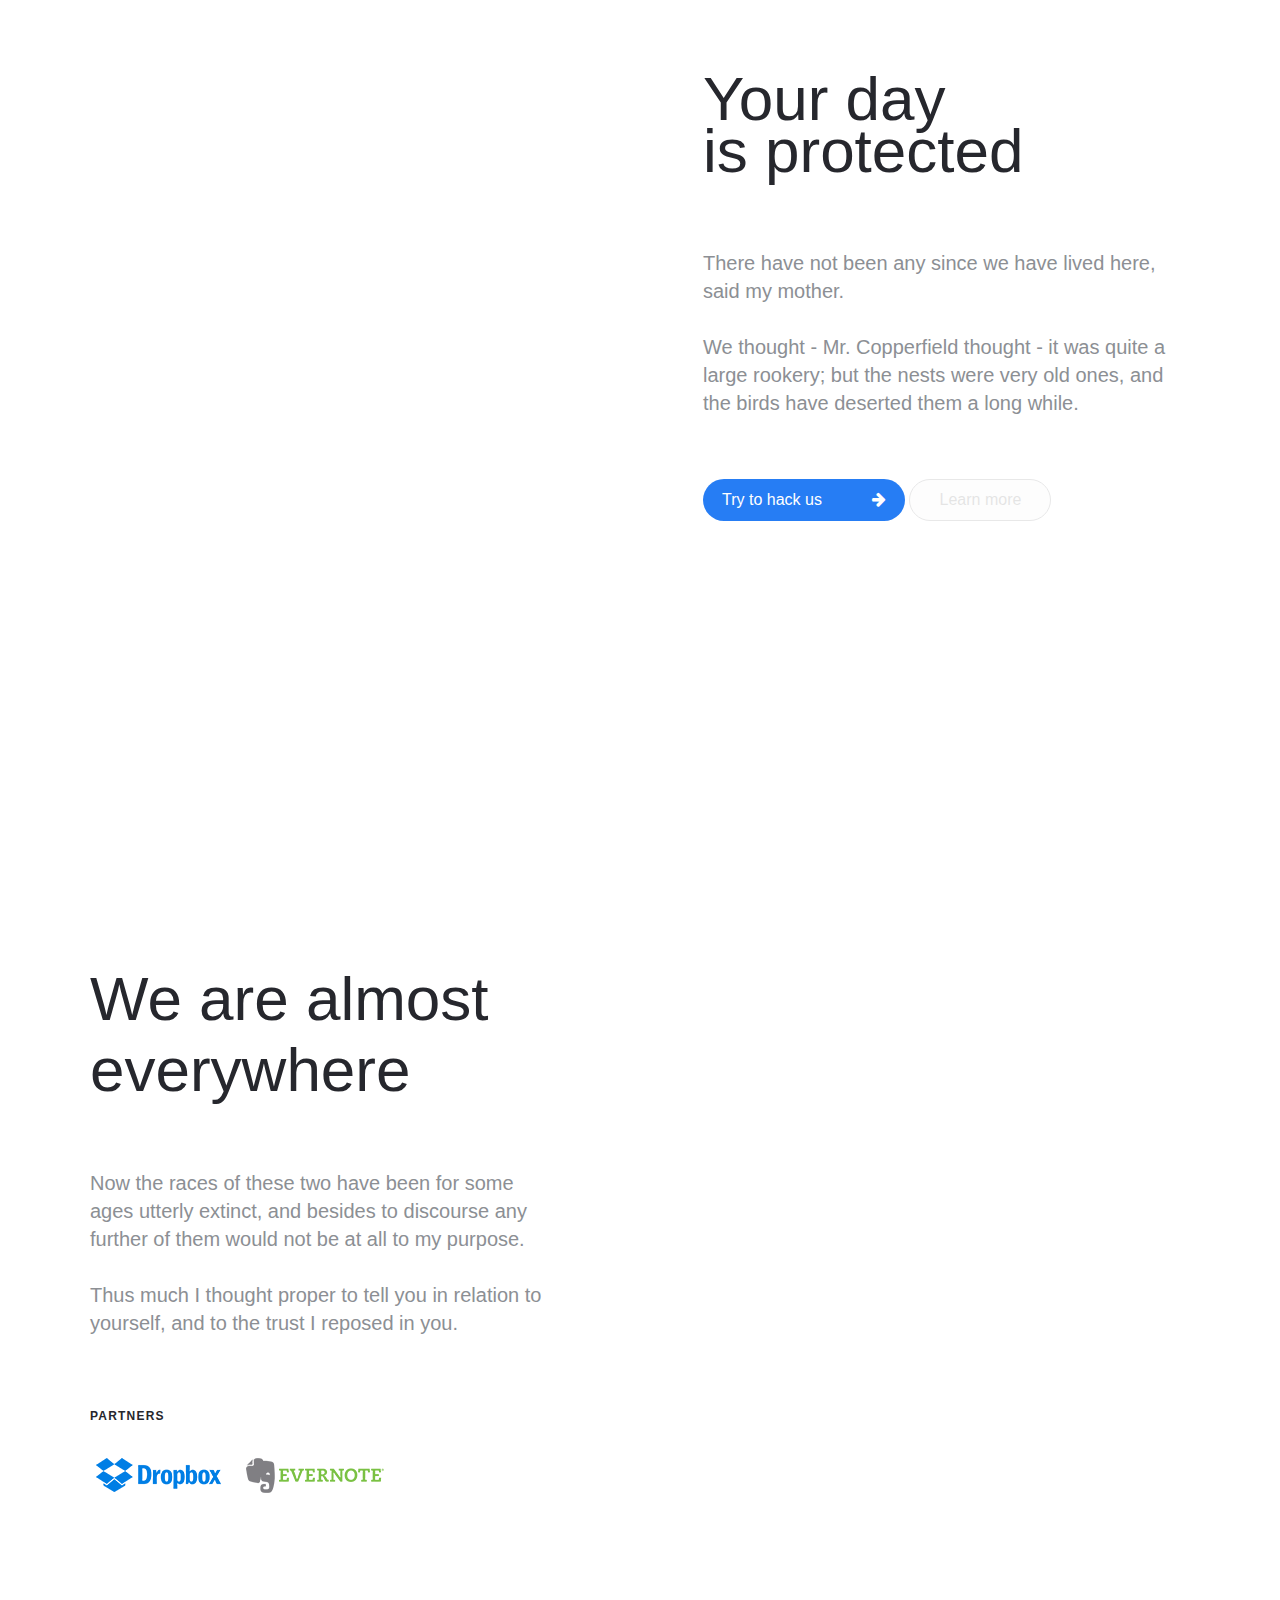
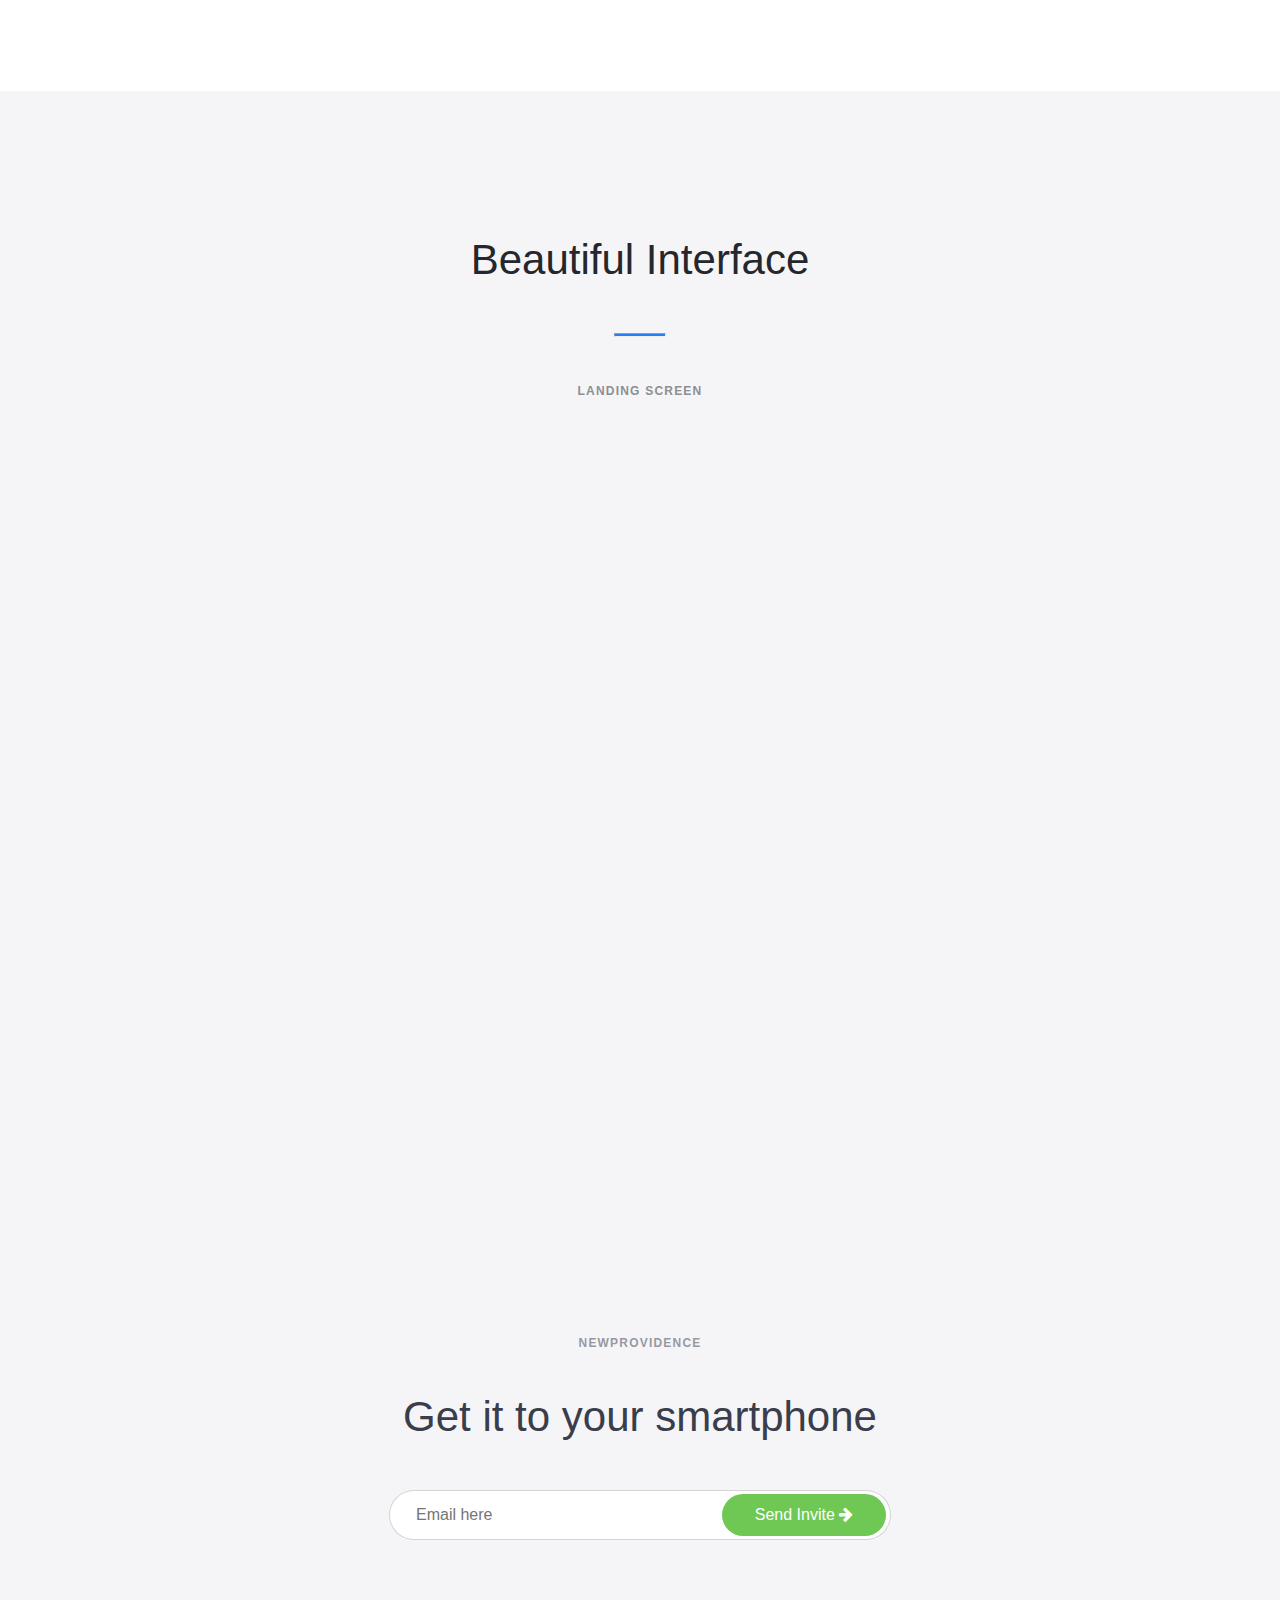
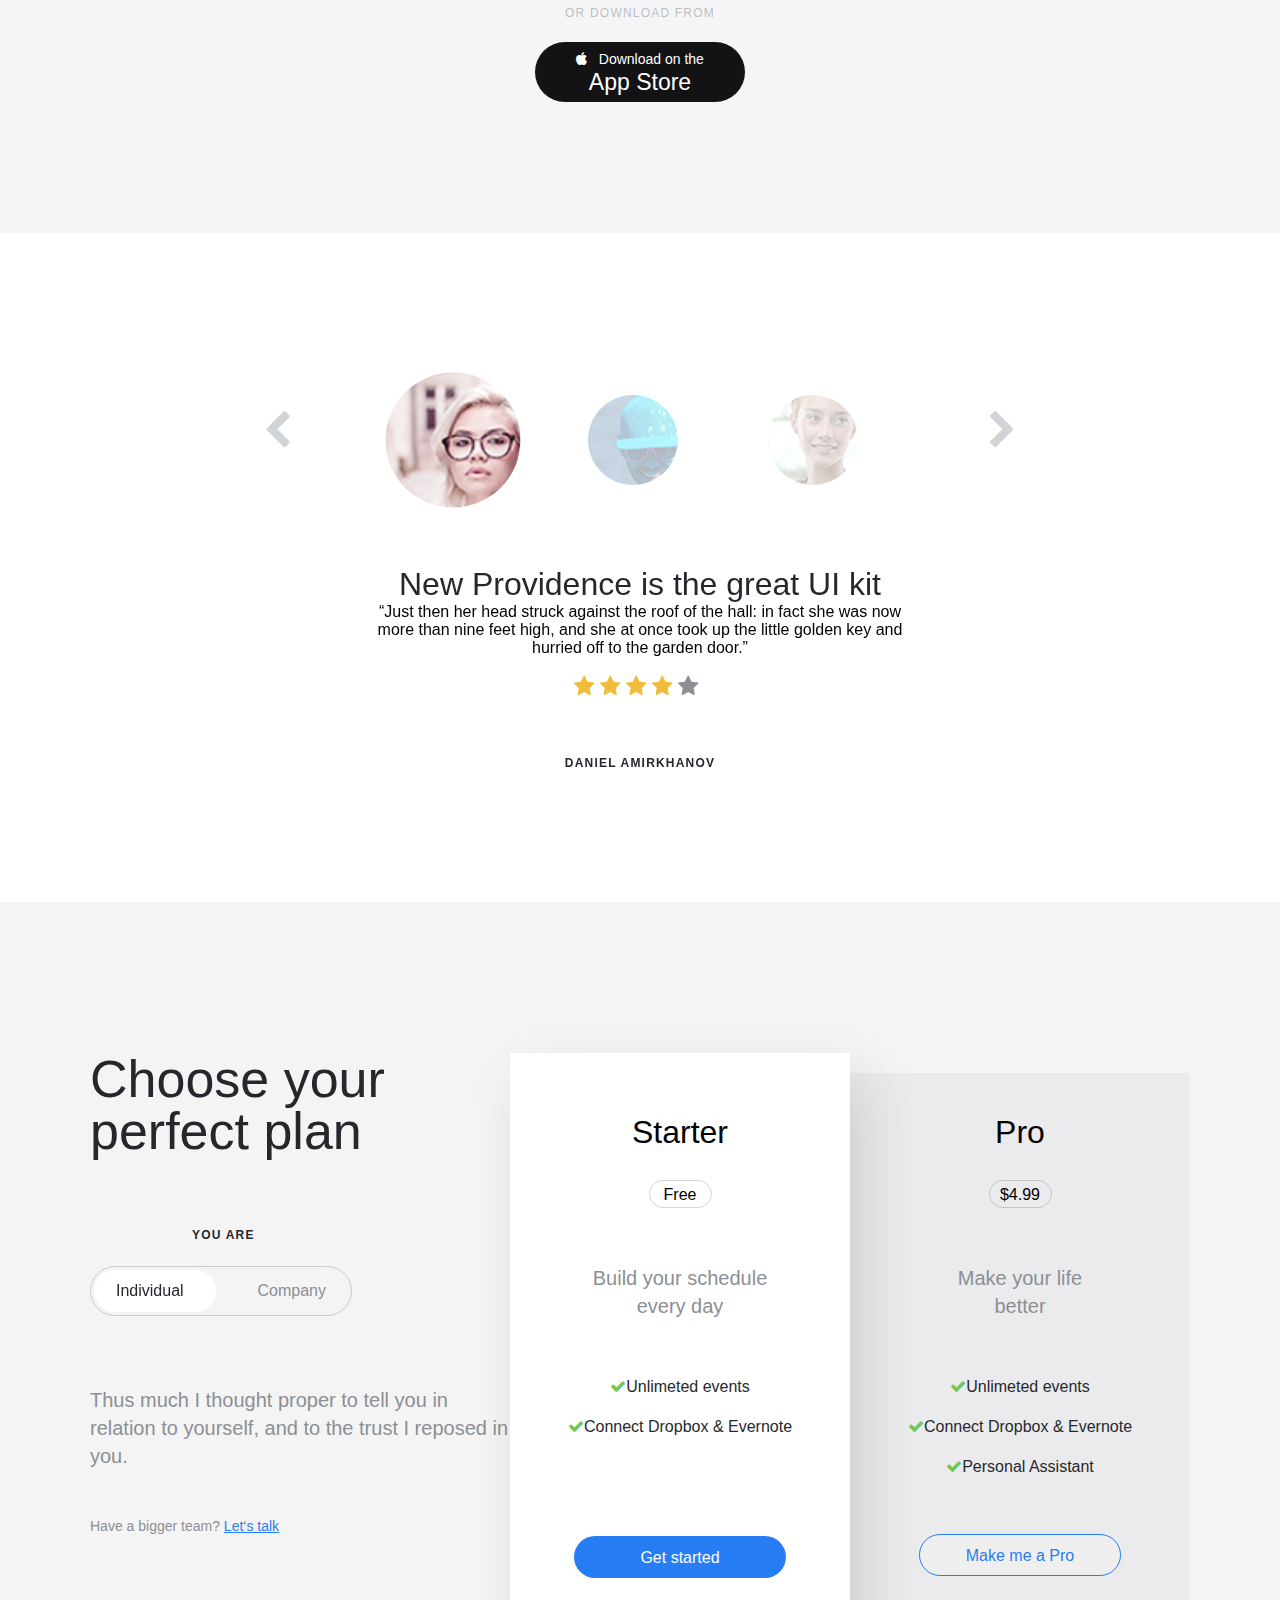
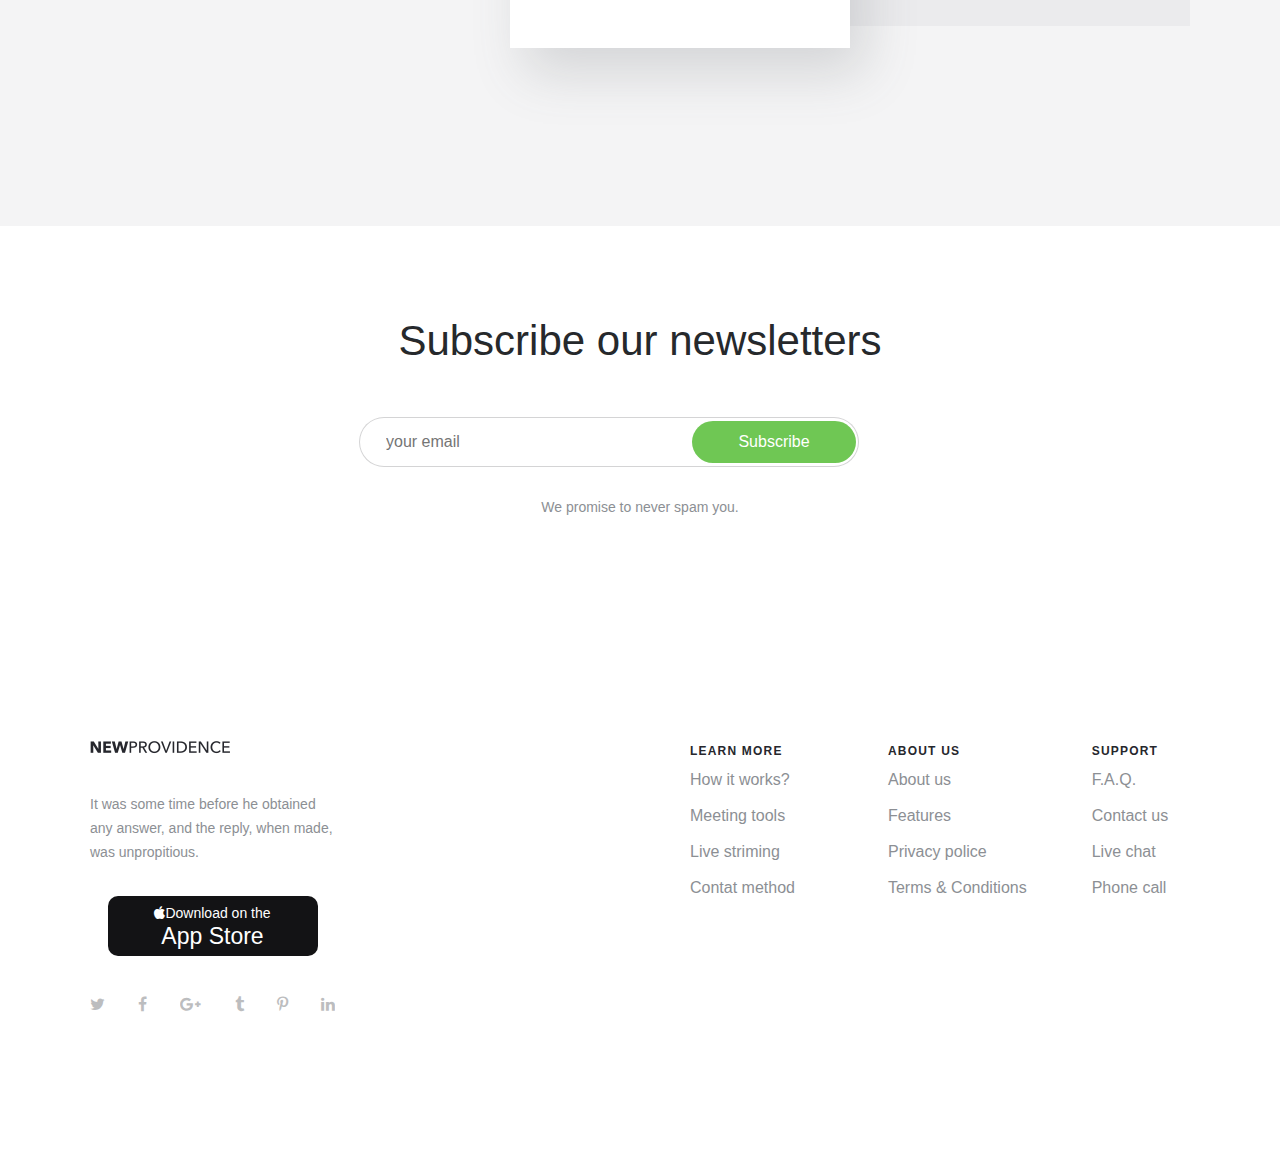
==== commit c4756d2e: "full adaptive" ====
--- a/index.html
+++ b/index.html
@@ -8,7 +8,6 @@
     <link rel="stylesheet" href="css/normalize.css">
     <link rel="stylesheet" href="css/animate.min.css">
     <link rel="stylesheet" href="css/slick.css">
-    <!-- <link rel="stylesheet" href="css/slick-theme.css"> -->
     <link rel="stylesheet" href="https://cdn.linearicons.com/free/1.0.0/icon-font.min.css">
     <link rel="stylesheet" href="css/style.min.css">
 </head>
@@ -61,7 +60,7 @@
     <div class="container">
         <h1 class="wow fadeInUp">Demonstration site</h1>
         <p class="wow fadeInUp">Lorem, ipsum dolor sit amet consectetur adipisicing elit. Alias hic officiis natus officia consequatur harum tempore, consectetur repellendus explicabo error maiores quod deserunt nesciunt vitae possimus sapiente dolorem suscipit eos!</p>
-        <a href="https://vimeo.com/74220509" class="promo-button wow fadeInUp lightbox mfp-iframe" data-wow-delay=".3s" data-effect="mfp-zoom-in"><i class="fa fa-play"></i> Watch Video</a>
+        <a href="https://vimeo.com/74220509" class="promo-button wow fadeInUp lightbox mfp-iframe" data-wow-delay=".3s" data-effect="mfp-zoom-in" target="_blank"><i class="fa fa-play"></i> Watch Video</a>
         <img src="images/header_iphone.png" alt="iphone" class="iphone wow fadeInUp">
     </div>
 </section>
@@ -125,7 +124,8 @@
     </div>
 </section>
 <section class="interface">
-    <h2>Beautiful Interface</h2>
+    <div class="container">
+        <h2>Beautiful Interface</h2>
     <hr>
     <div class="title">Landing Screen</div>
     <div class="interface-wrapper wow fadeIn">
@@ -135,6 +135,7 @@
         <img src="images/interface/img-3.png" alt="screen" class="image-4">
         <img src="images/interface/img-4.png" alt="screen" class="image-5">
     </div>
+    </div>
 </section>
 <section class="get">
     <div class="container">
@@ -147,7 +148,7 @@
             </div>
         </form>
         <div class="get-subtitle">or Download From</div>
-        <button class="get-download"><i class="fa fa-apple"></i>Download on the <br><span class="app-store">App Store</span></button>
+        <button class="get-download"><i class="fa fa-apple"></i> &nbsp; Download on the <br><span class="app-store">App Store</span></button>
     </div>
 </section>
 <div class="carousel">
@@ -202,7 +203,7 @@
                         <div class="company">Company</div>
                     </div>
                 </div>
-                <div class="descr">Thus much I thought proper to tell you in <br> relation to yourself, and to the trust I <br> reposed in you.</div>
+                <div class="descr">Thus much I thought proper to tell you in relation to yourself, and to the trust I reposed in you.</div>
                 <div class="big-team">Have a bigger team? <a href="#">Let‘s talk</a></div>
             </div>
             
--- a/css/style.min.css
+++ b/css/style.min.css
@@ -1,2 +1,2 @@
-*{padding:0;margin:0}.container{width:1100px;margin:0 auto}.header.active{background-color:#ffffff;padding:24px 0;-webkit-box-shadow:0 1px 10px rgba(0,0,0,0.15);box-shadow:0 1px 10px rgba(0,0,0,0.15)}.header{width:100vw;position:fixed;padding:44px 0;background-color:transparent;z-index:3;-webkit-transition:all 0.37s cubic-bezier(0, 0, 0.58, 1);transition:all 0.37s cubic-bezier(0, 0, 0.58, 1);top:0;left:0}.header .head{display:-webkit-box;display:-ms-flexbox;display:flex;width:100%;height:13px;-webkit-box-pack:justify;-ms-flex-pack:justify;justify-content:space-between;-webkit-box-align:center;-ms-flex-align:center;align-items:center}.header .head-left{margin-left:50px;display:-webkit-box;display:-ms-flexbox;display:flex;width:223px;list-style-type:none;-webkit-box-pack:justify;-ms-flex-pack:justify;justify-content:space-between}.header .head-left a{color:#000;text-decoration:none}.header .head-right{display:-webkit-box;display:-ms-flexbox;display:flex;width:288px;list-style-type:none;-webkit-box-pack:justify;-ms-flex-pack:justify;justify-content:space-between;-webkit-box-align:center;-ms-flex-align:center;align-items:center}.header .head-right a{color:#000;text-decoration:none}.header .head-right .button{width:132px;height:42px;background-color:#267df4;border-radius:21.0px;color:#fff;border:none}.header .bars{color:#26272d;text-decoration:none;position:absolute;top:50%;margin-top:-8px;z-index:2}.header .slide-menu.open{left:0}.header .slide-menu{position:fixed;display:block;width:320px;max-width:650px;height:100%;left:-400px;top:0;padding:40px;z-index:50;background:#26272d;-webkit-transition:left 0.7s cubic-bezier(0.545, 0, 0.05, 1);transition:left 0.7s cubic-bezier(0.545, 0, 0.05, 1)}.header .slide-menu .close-menu{position:absolute;color:#ffffff;right:20px;top:52px}.header .slide-menu ul{margin-top:40px}.header .slide-menu ul li{display:block;margin:12px 0}.header .slide-menu ul li a{color:#fff;text-decoration:none}.header .slide-menu ul li a:hover{color:#267df4}.header .slide-menu ul li:last-child{margin-top:20px}.header .slide-menu ul .button{width:132px;height:42px;background-color:#267df4;border-radius:21.0px;color:#fff;border:none}.header .slide-menu-bottom{margin-top:140px}.header .slide-menu-bottom .link-1{color:#ddd}.header .slide-menu-bottom .link-1 a{color:#267df4}.header .slide-menu-bottom .link-2{color:#ddd}.header .slide-menu-bottom .link-2 a{color:#267df4}.header .slide-menu-bottom .social{display:-webkit-box;display:-ms-flexbox;display:flex;width:170px;-webkit-box-pack:justify;-ms-flex-pack:justify;justify-content:space-between;-webkit-box-align:center;-ms-flex-align:center;align-items:center}.promo{height:914px;position:relative;background:url(../images/banner_background.jpg) center center/cover no-repeat;overflow:hidden}.promo h1{font-size:62px;margin-top:128px;text-align:center;line-height:72px;font-weight:400;color:#26272d}.promo p{width:780px;margin:41px auto 0;font-size:20px;font-weight:400;color:#8c8f94}.promo .iphone{position:absolute;bottom:-310px;left:50%;margin-left:-179px}.promo-button{display:block;margin:62px auto 0;width:162px;height:14px;opacity:0.5;border:1.0px solid #26272d;border-radius:25px;padding:20px 30px}.time{min-height:500px;padding:142px 0 167px}.time .wrapper{display:-webkit-box;display:-ms-flexbox;display:flex;-webkit-box-pack:justify;-ms-flex-pack:justify;justify-content:space-between}.time .wrapper .items{width:496px}.time .wrapper .items-title{font-size:26px;margin-top:45px;line-height:34px;font-weight:300;color:#26272d}.time .wrapper .items-descr{font-size:18px;margin-top:48px;line-height:26px;font-weight:400;color:#8c8f94}.time .wrapper .items .f-icon{font-size:42px;color:#267df4}.protected{min-height:800px;position:relative}.protected-item{width:469px;margin-left:613px}.protected-item h2{font-size:62px;line-height:52px;font-weight:400;color:#26272d}.protected-item-descr{margin-top:72px;font-size:20px;line-height:28px;font-weight:400;color:#8c8f94}.protected-item .buttons{margin-top:62px}.protected-item-button-blue{width:202px;height:42px;background-color:#267df4;border-radius:21.0px;border:none;color:#fff}.protected-item-button-blue:focus{outline:none}.protected-item-button-blue i{margin-left:50px}.protected-item-button-trans{width:142px;height:42px;opacity:0.1;border:1.0px solid #26272d;border-radius:21.0px;color:#000}.protected .iphone-left{position:absolute;bottom:110px;right:50%}.map{min-height:500px;padding:216px 0 198px;overflow:hidden;position:relative}.map-item{width:469px}.map-item h2{font-size:62px;font-weight:400;color:#26272d}.map-item-descr{margin-top:64px;font-size:20px;line-height:28px;font-weight:400;color:#8c8f94}.map-item .title{margin-top:68px;font-size:12px;line-height:22px;font-weight:700;text-transform:uppercase;letter-spacing:0.1em;color:#26272d}.map-item-icons{margin-top:31px;width:294px;display:-webkit-box;display:-ms-flexbox;display:flex;-webkit-box-pack:justify;-ms-flex-pack:justify;justify-content:space-between}.map-world{position:absolute;left:50%;top:206px}.interface{min-height:900px;padding:143px 0 123px;background-color:#f5f5f8;overflow:hidden}.interface h2{font-size:42px;text-align:center;line-height:52px;font-weight:400;color:#26272d}.interface hr{width:50px;height:2px;background-color:#267df4;border-radius:1.0px;margin:47px auto 0}.interface .title{margin-top:43px;text-align:center;font-size:12px;line-height:22px;font-weight:700;text-transform:uppercase;letter-spacing:0.1em;color:#8c8f94}.interface-wrapper{position:relative;margin-top:46px}.interface-wrapper .image-1{position:absolute;left:-210px;top:92px;-webkit-box-shadow:10px 10px 16px 0px rgba(61,61,62,0.15);box-shadow:10px 10px 16px 0px rgba(61,61,62,0.15)}.interface-wrapper .image-2{position:absolute;top:92px;left:140px;-webkit-box-shadow:10px 10px 16px 0px rgba(61,61,62,0.15);box-shadow:10px 10px 16px 0px rgba(61,61,62,0.15)}.interface-wrapper .image-3{position:absolute;top:0;left:50%;-webkit-transform:translateX(-50%);transform:translateX(-50%);-webkit-box-shadow:10px 10px 16px 0px rgba(61,61,62,0.15);box-shadow:10px 10px 16px 0px rgba(61,61,62,0.15)}.interface-wrapper .image-4{position:absolute;top:92px;right:140px;-webkit-box-shadow:10px 10px 16px 0px rgba(61,61,62,0.15);box-shadow:10px 10px 16px 0px rgba(61,61,62,0.15)}.interface-wrapper .image-5{position:absolute;top:92px;right:-210px;-webkit-box-shadow:10px 10px 16px 0px rgba(61,61,62,0.15);box-shadow:10px 10px 16px 0px rgba(61,61,62,0.15)}.get{min-height:350px;background-color:#f5f5f8;padding:75px 0 131px}.get-title{text-align:center;opacity:0.5;font-size:12px;line-height:22px;font-weight:700;text-transform:uppercase;letter-spacing:0.1em;color:#3a3d4b}.get h2{margin-top:37px;text-align:center;font-size:42px;line-height:52px;font-weight:400;color:#3a3d4b}.get-form{display:-webkit-box;display:-ms-flexbox;display:flex;position:relative;margin:47px auto 0;width:502px;height:50px}.get-form input{border:1px solid rgba(38,39,45,0.2);border-radius:25.0px;width:inherit;padding:18px 26px}.get-form-button{width:164px;height:42px;position:absolute;background-color:#6fc754;border-radius:21px;left:333px;top:4px;color:#fff;border:none}.get-form-button:focus{outline:none}.get-subtitle{margin-top:66px;text-align:center;opacity:0.3;font-size:12px;line-height:1.2;font-weight:400;text-transform:uppercase;letter-spacing:0.1em;color:#3a3d4b}.get-download{width:210px;height:60px;display:block;background-color:#131315;border-radius:30px;margin:22px auto 0;font-family:Lato;font-size:12px;line-height:24px;font-weight:400;color:#ffffff}.get-download .app-store{font-size:23px;line-height:22px}.carousel{margin:132px;position:relative}.carousel div{margin:100px auto 0;width:554px;border:none}.carousel div:focus{outline:none}.carousel div h3{font-size:32px;line-height:38px;font-weight:300;text-align:center;color:#26272d}.carousel div .star-rating{margin-top:17px;color:#8c8f94;font-size:22px;margin-left:38%}.carousel div .star-rating .gold-star{color:#f2bc3b}.carousel div p{text-align:center}.carousel div .customer-name{margin-top:56px;font-size:12px;font-weight:700;text-transform:uppercase;letter-spacing:0.1em;color:#26272d}.slick-prev,.slick-next{position:absolute;background-color:#fff;border:none;top:44px;font-size:40px;opacity:0.2;color:#26292c;border-radius:1.5px}.slick-prev:focus,.slick-next:focus{outline:none}.slick-prev{left:-100px}.slick-next{right:-100px}.slick-dots{position:absolute;top:30px;list-style:none}.slick-dots li{display:inline-block;text-align:center;margin:0 45px;padding:0;cursor:pointer;opacity:0.3}.slick-dots li:nth-child(1) button{font-size:0;line-height:0;display:block;border-radius:50%;width:90px;height:90px;padding:5px;cursor:pointer;color:transparent;border:0;outline:none;background-image:url(../images/user1.jpg)}.slick-dots li:nth-child(2) button{font-size:0;line-height:0;display:block;border-radius:50%;width:90px;height:90px;padding:5px;cursor:pointer;color:transparent;border:0;outline:none;background-image:url(../images/user2.jpg)}.slick-dots li:nth-child(3) button{font-size:0;line-height:0;display:block;border-radius:50%;width:90px;height:90px;padding:5px;cursor:pointer;color:transparent;border:0;outline:none;background-image:url(../images/user3.jpg)}.slick-dots li.slick-active button{-webkit-transform:scale(1.5, 1.5);transform:scale(1.5, 1.5);-webkit-transition:1s;transition:1s;opacity:1}.plan{min-height:650px;padding:151px 0 123px;background-color:#f4f4f5}.plan .wrapper{display:-webkit-box;display:-ms-flexbox;display:flex;-webkit-box-pack:justify;-ms-flex-pack:justify;justify-content:space-between}.plan .wrapper h2{font-size:52px;line-height:52px;font-weight:400;color:#26272d}.plan .wrapper .subtitle{font-size:12px;line-height:22px;font-weight:700;text-transform:uppercase;letter-spacing:0.1em;color:#26272d;margin-top:67px}.plan .wrapper .switch{margin-bottom:70px}.plan .wrapper .switch-toggles{position:relative;display:-webkit-box;display:-ms-flexbox;display:flex;-webkit-box-pack:justify;-ms-flex-pack:justify;justify-content:space-between;-webkit-box-align:center;-ms-flex-align:center;align-items:center;width:262px;height:50px;border:1px solid rgba(38,39,45,0.2);border-radius:30px;padding:0 25px 0;-webkit-box-sizing:border-box;box-sizing:border-box}.plan .wrapper .switch-toggles .individual{position:relative;width:130px;color:#8c8f94;font-size:16px;cursor:pointer;text-align:left;-webkit-transition:color 0.7s cubic-bezier(0.545, 0, 0.05, 1);transition:color 0.7s cubic-bezier(0.545, 0, 0.05, 1)}.plan .wrapper .switch-toggles .company{position:relative;width:130px;color:#8c8f94;font-size:16px;cursor:pointer;text-align:right;-webkit-transition:color 0.7s cubic-bezier(0.545, 0, 0.05, 1);transition:color 0.7s cubic-bezier(0.545, 0, 0.05, 1)}.plan .wrapper .switch-toggles:after{position:absolute;content:"";width:122px;height:42px;background:#fff;left:3px;top:3px;border-radius:30px;-webkit-transition:0.7s;transition:0.7s}.plan .wrapper .descr{font-size:20px;line-height:28px;font-weight:400;color:#8c8f94}.plan .wrapper .big-team{margin-top:44px;font-size:14px;line-height:24px;font-weight:400;color:#8c8f94}.plan .wrapper .big-team a{text-decoration:underline;color:#267df4}.plan .wrapper .price-tables .individual{display:-webkit-box;display:-ms-flexbox;display:flex;position:relative;width:100%;opacity:0;-webkit-transform:scale(0.95);transform:scale(0.95);transition:opacity 0.97s, -webkit-transform 0.97s;-webkit-transition:opacity 0.97s, -webkit-transform 0.97s;transition:opacity 0.97s, transform 0.97s;transition:opacity 0.97s, transform 0.97s, -webkit-transform 0.97s;-webkit-transition-timing-function:cubic-bezier(0.545, 0, 0.05, 1);transition-timing-function:cubic-bezier(0.545, 0, 0.05, 1)}.plan .wrapper .price-tables .individual .price-table{width:340px;display:none;padding:20px 0}.plan .wrapper .price-tables .individual .price-table .title{font-size:32px;line-height:38px;font-weight:300;text-align:center}.plan .wrapper .price-tables .individual .price-table .table-inner{background-color:#ebebed;padding:40px 15px 50px;-webkit-box-sizing:border-box;box-sizing:border-box}.plan .wrapper .price-tables .individual .price-table .price{padding:5px 10px;border:1px solid rgba(38,39,45,0.2);border-radius:30px;width:63px;height:28px;-webkit-box-sizing:border-box;box-sizing:border-box;margin:29px auto 0}.plan .wrapper .price-tables .individual .price-table .phrase{margin-top:56px;font-size:20px;line-height:28px;font-weight:400;color:#8c8f94;text-align:center}.plan .wrapper .price-tables .individual .price-table .list{margin-top:47px;font-size:16px;line-height:24px;font-weight:400;color:#26292c;text-align:center}.plan .wrapper .price-tables .individual .price-table .list i{color:#6fc754}.plan .wrapper .price-tables .individual .price-table .list li{list-style-type:none;line-height:40px}.plan .wrapper .price-tables .individual .price-table .blue-button{margin:89px auto 0;display:block;border:none;width:212px;height:42px;background-color:#267df4;border-radius:21.0px;font-size:16px;line-height:1.2;font-weight:400;color:#ffffff}.plan .wrapper .price-tables .individual .price-table .blue-button:focus{outline:none}.plan .wrapper .price-tables .individual .price-table .trans-button{display:block;width:202px;height:42px;margin:47px auto 0;border:1.0px solid #267df4;border-radius:21.0px;font-size:16px;line-height:1.2;font-weight:400;color:#267df4}.plan .wrapper .price-tables .individual .price-table .trans-button:focus{outline:none}.plan .wrapper .price-tables .individual .price-table.highlighted{z-index:2;padding:0;-webkit-box-shadow:15px 25px 50px 0px rgba(92,95,101,0.2);box-shadow:15px 25px 50px 0px rgba(92,95,101,0.2)}.plan .wrapper .price-tables .individual .price-table.highlighted .table-inner{background-color:#ffffff;padding:60px 15px 70px}.plan .wrapper .price-tables .company{display:-webkit-box;display:-ms-flexbox;display:flex;position:relative;width:100%;opacity:0;-webkit-transform:scale(0.95);transform:scale(0.95);transition:opacity 0.97s, -webkit-transform 0.97s;-webkit-transition:opacity 0.97s, -webkit-transform 0.97s;transition:opacity 0.97s, transform 0.97s;transition:opacity 0.97s, transform 0.97s, -webkit-transform 0.97s;-webkit-transition-timing-function:cubic-bezier(0.545, 0, 0.05, 1);transition-timing-function:cubic-bezier(0.545, 0, 0.05, 1)}.plan .wrapper .price-tables .company .price-table{width:340px;display:none;padding:20px 0}.plan .wrapper .price-tables .company .price-table .title{font-size:32px;line-height:38px;font-weight:300;color:#26272d;text-align:center}.plan .wrapper .price-tables .company .price-table .table-inner{background-color:#ebebed;padding:40px 15px 50px;-webkit-box-sizing:content-box;box-sizing:content-box}.plan .wrapper .price-tables .company .price-table .price{padding:5px 10px;border:1px solid rgba(38,39,45,0.2);border-radius:30px;width:63px;height:28px;-webkit-box-sizing:border-box;box-sizing:border-box;margin:29px auto 0}.plan .wrapper .price-tables .company .price-table .phrase{margin-top:56px;font-size:20px;line-height:28px;font-weight:400;color:#8c8f94;text-align:center}.plan .wrapper .price-tables .company .price-table .list{margin-top:47px;font-size:16px;line-height:24px;font-weight:400;color:#26292c;text-align:center}.plan .wrapper .price-tables .company .price-table .list i{color:#6fc754}.plan .wrapper .price-tables .company .price-table .list li{list-style-type:none;line-height:40px}.plan .wrapper .price-tables .company .price-table .blue-button{margin:89px auto 0;border:none;display:block;width:212px;height:42px;background-color:#267df4;border-radius:21.0px;font-size:16px;line-height:1.2;font-weight:400;color:#ffffff}.plan .wrapper .price-tables .company .price-table .blue-button:focus{outline:none}.plan .wrapper .price-tables .company .price-table .trans-button{display:block;width:202px;height:42px;margin:47px auto 0;border:1.0px solid #267df4;border-radius:21.0px;font-size:16px;line-height:1.2;font-weight:400;color:#267df4}.plan .wrapper .price-tables .company .price-table .trans-button:focus{outline:none}.plan .wrapper .price-tables .company .price-table.highlighted{z-index:2;padding:0;-webkit-box-shadow:15px 25px 50px 0px rgba(92,95,101,0.2);box-shadow:15px 25px 50px 0px rgba(92,95,101,0.2)}.plan .wrapper .price-tables .company .price-table.highlighted .table-inner{background-color:#ffffff;padding:60px 15px 70px}.plan .price-tables .individual.active{opacity:1;-webkit-transform:scale(1);transform:scale(1)}.plan .price-tables .company.active{opacity:1;-webkit-transform:scale(1);transform:scale(1)}.plan .price-tables .individual.active .price-table{display:block}.plan .price-tables .company.active .price-table{display:block}.plan .switch .switch-toggles .individual.active{color:#26272d;z-index:5}.plan .switch .switch-toggles .company.active{color:#26272d;z-index:5}.plan .switch .switch-toggles.active:after{left:135px;top:3px}.subscribe{min-height:250px;padding:89px 0 86px}.subscribe h2{font-size:42px;line-height:52px;font-weight:400;color:#26292c;text-align:center}.subscribe-form{width:562px;height:50px;margin:50px auto 0;position:relative}.subscribe-form input{border:1px solid rgba(38,39,45,0.2);border-radius:25.0px;width:446px;padding:15px 26px}.subscribe-form-button{width:164px;height:42px;position:absolute;background-color:#6fc754;border-radius:21px;left:333px;top:4px;color:#fff;border:none}.subscribe-form-button:focus{outline:none}.subscribe .promise{margin-top:28px;text-align:center;font-size:14px;line-height:24px;font-weight:400;color:#8c8f94}.footer{min-height:300px;padding:89px 0 110px}.footer .wrapper{display:-webkit-box;display:-ms-flexbox;display:flex}.footer-descr{width:245px;margin-top:34px;font-size:14px;line-height:24px;font-weight:400;color:#8c8f94}.footer .get-download{margin-top:32px;border-radius:10px;border:none}.footer .socials{margin-top:40px;display:-webkit-box;display:-ms-flexbox;display:flex;-webkit-box-pack:justify;-ms-flex-pack:justify;justify-content:space-between}.footer .socials li{list-style-type:none}.footer .socials li a{text-decoration:none;color:#26272d;width:17px;height:14px;opacity:0.3}.footer-list-1{margin-left:355px}.footer-list-1 ul li{list-style-type:none}.footer-list-1 ul li .title{font-size:12px;line-height:22px;font-weight:700;text-transform:uppercase;letter-spacing:0.1em;color:#26272d}.footer-list-1 ul li a{font-size:16px;line-height:36px;font-weight:400;color:#8c8f94;text-decoration:none}.footer-list-2{margin-left:93px}.footer-list-2 ul li{list-style-type:none}.footer-list-2 ul li .title{font-size:12px;line-height:22px;font-weight:700;text-transform:uppercase;letter-spacing:0.1em;color:#26272d}.footer-list-2 ul li a{font-size:16px;line-height:36px;font-weight:400;color:#8c8f94;text-decoration:none}.footer-list-3{margin-left:65px}.footer-list-3 ul li{list-style-type:none}.footer-list-3 ul li .title{font-size:12px;line-height:22px;font-weight:700;text-transform:uppercase;letter-spacing:0.1em;color:#26272d}.footer-list-3 ul li a{font-size:16px;line-height:36px;font-weight:400;color:#8c8f94;text-decoration:none}
+*{padding:0;margin:0}.container{width:1100px;margin:0 auto;padding:0 15px}button,input{outline:none;font-family:sans-serif}.header.active{background-color:#ffffff;padding:24px 0;-webkit-box-shadow:0 1px 10px rgba(0,0,0,0.15);box-shadow:0 1px 10px rgba(0,0,0,0.15)}.header{width:100vw;position:fixed;padding:44px 0;background-color:transparent;z-index:3;-webkit-transition:all 0.37s cubic-bezier(0, 0, 0.58, 1);transition:all 0.37s cubic-bezier(0, 0, 0.58, 1);top:0;left:0}.header .head{display:-webkit-box;display:-ms-flexbox;display:flex;width:100%;height:13px;-webkit-box-pack:justify;-ms-flex-pack:justify;justify-content:space-between;-webkit-box-align:center;-ms-flex-align:center;align-items:center}.header .head ul li a:hover{color:#267df4}.header .head-left{margin-left:50px;display:-webkit-box;display:-ms-flexbox;display:flex;width:223px;list-style-type:none;-webkit-box-pack:justify;-ms-flex-pack:justify;justify-content:space-between}.header .head-left a{color:#000;text-decoration:none}.header .head-right{display:-webkit-box;display:-ms-flexbox;display:flex;width:288px;list-style-type:none;-webkit-box-pack:justify;-ms-flex-pack:justify;justify-content:space-between;-webkit-box-align:center;-ms-flex-align:center;align-items:center}.header .head-right a{color:#000;text-decoration:none}.header .head-right .button{width:132px;height:42px;background-color:#267df4;border-radius:21.0px;color:#fff;border:none}.header .bars{color:#26272d;text-decoration:none;position:absolute;top:50%;margin-top:-8px;z-index:2}.header .slide-menu.open{left:0}.header .slide-menu{position:fixed;display:block;width:320px;max-width:650px;height:100%;left:-400px;top:0;padding:40px;z-index:50;background:#26272d;-webkit-transition:left 0.7s cubic-bezier(0.545, 0, 0.05, 1);transition:left 0.7s cubic-bezier(0.545, 0, 0.05, 1)}.header .slide-menu .close-menu{position:absolute;color:#ffffff;right:20px;top:52px}.header .slide-menu ul{margin-top:40px}.header .slide-menu ul li{display:block;margin:12px 0}.header .slide-menu ul li a{color:#fff;text-decoration:none}.header .slide-menu ul li a:hover{color:#267df4}.header .slide-menu ul li:last-child{margin-top:20px}.header .slide-menu ul .button{width:132px;height:42px;background-color:#267df4;border-radius:21.0px;color:#fff;border:none}.header .slide-menu-bottom{margin-top:140px}.header .slide-menu-bottom .link-1{color:#ddd}.header .slide-menu-bottom .link-1 a{color:#267df4}.header .slide-menu-bottom .link-2{color:#ddd}.header .slide-menu-bottom .link-2 a{color:#267df4}.header .slide-menu-bottom .social{display:-webkit-box;display:-ms-flexbox;display:flex;width:170px;-webkit-box-pack:justify;-ms-flex-pack:justify;justify-content:space-between;-webkit-box-align:center;-ms-flex-align:center;align-items:center}.promo{height:914px;position:relative;background:url(../images/banner_background.jpg) center center/cover no-repeat;overflow:hidden}.promo h1{font-size:62px;margin-top:128px;text-align:center;line-height:72px;font-weight:400;color:#26272d}.promo p{width:780px;margin:41px auto 0;font-size:20px;font-weight:400;color:#8c8f94}.promo .iphone{position:absolute;bottom:-310px;left:50%;margin-left:-179px}.promo-button{display:block;margin:62px auto 0;width:162px;height:14px;opacity:0.5;border:1.0px solid #26272d;border-radius:25px;padding:20px 40px;color:black;text-decoration:none;text-align:center}.time{min-height:450px;padding:142px 0 167px}.time .wrapper{display:-webkit-box;display:-ms-flexbox;display:flex;-webkit-box-pack:justify;-ms-flex-pack:justify;justify-content:space-between}.time .wrapper .items{width:496px}.time .wrapper .items-title{font-size:26px;margin-top:45px;line-height:34px;font-weight:300;color:#26272d}.time .wrapper .items-descr{font-size:18px;margin-top:48px;line-height:26px;font-weight:400;color:#8c8f94}.time .wrapper .items .f-icon{font-size:42px;color:#267df4}.protected{min-height:770px;position:relative}.protected-item{width:469px;margin-left:613px}.protected-item h2{font-size:62px;line-height:52px;font-weight:400;color:#26272d}.protected-item-descr{margin-top:72px;font-size:20px;line-height:28px;font-weight:400;color:#8c8f94}.protected-item .buttons{margin-top:62px}.protected-item-button-blue{width:202px;height:42px;background-color:#267df4;border-radius:21.0px;border:none;color:#fff}.protected-item-button-blue:focus{outline:none}.protected-item-button-blue i{margin-left:50px}.protected-item-button-trans{width:142px;height:42px;opacity:0.1;border:1.0px solid #26272d;border-radius:21.0px;color:#000}.protected .iphone-left{position:absolute;bottom:110px;right:50%}.map{min-height:450px;padding:120px 0 198px;overflow:hidden;position:relative}.map-item{width:469px}.map-item h2{font-size:62px;font-weight:400;color:#26272d}.map-item-descr{margin-top:64px;font-size:20px;line-height:28px;font-weight:400;color:#8c8f94}.map-item .title{margin-top:68px;font-size:12px;line-height:22px;font-weight:700;text-transform:uppercase;letter-spacing:0.1em;color:#26272d}.map-item-icons{margin-top:31px;width:294px;display:-webkit-box;display:-ms-flexbox;display:flex;-webkit-box-pack:justify;-ms-flex-pack:justify;justify-content:space-between}.map-world{position:absolute;left:50%;top:206px}.interface{min-height:900px;padding:143px 0 123px;background-color:#f5f5f8;overflow:hidden}.interface h2{font-size:42px;text-align:center;line-height:52px;font-weight:400;color:#26272d}.interface hr{width:50px;height:2px;background-color:#267df4;border-radius:1.0px;margin:47px auto 0}.interface .title{margin-top:43px;text-align:center;font-size:12px;line-height:22px;font-weight:700;text-transform:uppercase;letter-spacing:0.1em;color:#8c8f94}.interface-wrapper{position:relative;margin-top:46px}.interface-wrapper .image-1{position:absolute;left:-210px;top:92px;-webkit-box-shadow:10px 10px 16px 0px rgba(61,61,62,0.15);box-shadow:10px 10px 16px 0px rgba(61,61,62,0.15)}.interface-wrapper .image-2{position:absolute;top:92px;left:140px;-webkit-box-shadow:10px 10px 16px 0px rgba(61,61,62,0.15);box-shadow:10px 10px 16px 0px rgba(61,61,62,0.15)}.interface-wrapper .image-3{position:absolute;top:0;left:50%;-webkit-transform:translateX(-50%);transform:translateX(-50%);-webkit-box-shadow:10px 10px 16px 0px rgba(61,61,62,0.15);box-shadow:10px 10px 16px 0px rgba(61,61,62,0.15)}.interface-wrapper .image-4{position:absolute;top:92px;right:140px;-webkit-box-shadow:10px 10px 16px 0px rgba(61,61,62,0.15);box-shadow:10px 10px 16px 0px rgba(61,61,62,0.15)}.interface-wrapper .image-5{position:absolute;top:92px;right:-210px;-webkit-box-shadow:10px 10px 16px 0px rgba(61,61,62,0.15);box-shadow:10px 10px 16px 0px rgba(61,61,62,0.15)}.get{min-height:350px;background-color:#f5f5f8;padding:75px 0 131px}.get-title{text-align:center;opacity:0.5;font-size:12px;line-height:22px;font-weight:700;text-transform:uppercase;letter-spacing:0.1em;color:#3a3d4b}.get h2{margin-top:37px;text-align:center;font-size:42px;line-height:52px;font-weight:400;color:#3a3d4b}.get-form{display:-webkit-box;display:-ms-flexbox;display:flex;position:relative;margin:47px auto 0;width:502px;height:50px}.get-form input{border:1px solid rgba(38,39,45,0.2);border-radius:25.0px;width:inherit;padding:18px 26px}.get-form-button{width:164px;height:42px;position:absolute;background-color:#6fc754;border-radius:21px;left:333px;top:4px;color:#fff;border:none}.get-form-button:focus{outline:none}.get-subtitle{margin-top:66px;text-align:center;opacity:0.3;font-size:12px;line-height:1.2;font-weight:400;text-transform:uppercase;letter-spacing:0.1em;color:#3a3d4b}.get-download{width:210px;height:60px;display:block;background-color:#131315;border-radius:30px;margin:22px auto 0;font-size:14px;line-height:24px;font-weight:400;color:#ffffff;border:none}.get-download .app-store{font-size:23px;line-height:22px}.carousel{margin:132px;position:relative}.carousel div{margin:100px auto 0;width:554px;border:none}.carousel div:focus{outline:none}.carousel div h3{font-size:32px;line-height:38px;font-weight:300;text-align:center;color:#26272d}.carousel div .star-rating{margin-top:17px;color:#8c8f94;font-size:22px;margin-left:38%}.carousel div .star-rating .gold-star{color:#f2bc3b}.carousel div p{text-align:center}.carousel div .customer-name{margin-top:56px;font-size:12px;font-weight:700;text-transform:uppercase;letter-spacing:0.1em;color:#26272d}.slick-prev,.slick-next{position:absolute;background-color:#fff;border:none;top:44px;font-size:40px;opacity:0.2;color:#26292c;border-radius:1.5px}.slick-prev:focus,.slick-next:focus{outline:none}.slick-prev{left:-100px}.slick-next{right:-100px}.slick-dots{position:absolute;top:30px;list-style:none}.slick-dots li{display:inline-block;text-align:center;margin:0 45px;padding:0;cursor:pointer}.slick-dots li:nth-child(1) button{font-size:0;line-height:0;display:block;border-radius:50%;width:90px;height:90px;padding:5px;cursor:pointer;color:transparent;border:0;outline:none;background-image:url(../images/user1.jpg);opacity:0.3}.slick-dots li:nth-child(2) button{font-size:0;line-height:0;display:block;border-radius:50%;width:90px;height:90px;padding:5px;cursor:pointer;color:transparent;border:0;outline:none;background-image:url(../images/user2.jpg);opacity:0.3}.slick-dots li:nth-child(3) button{font-size:0;line-height:0;display:block;border-radius:50%;width:90px;height:90px;padding:5px;cursor:pointer;color:transparent;border:0;outline:none;background-image:url(../images/user3.jpg);opacity:0.3}.slick-dots li.slick-active button{-webkit-transform:scale(1.5, 1.5);transform:scale(1.5, 1.5);-webkit-transition:1s;transition:1s;opacity:1}.slick-active{opacity:1}.plan{min-height:650px;padding:151px 0 123px;background-color:#f4f4f5}.plan .wrapper{display:-webkit-box;display:-ms-flexbox;display:flex;-webkit-box-pack:justify;-ms-flex-pack:justify;justify-content:space-between}.plan .wrapper h2{font-size:52px;line-height:52px;font-weight:400;color:#26272d}.plan .wrapper .subtitle{font-size:12px;line-height:22px;font-weight:700;text-transform:uppercase;letter-spacing:0.1em;color:#26272d;margin-top:67px;padding:0 0 20px 102px}.plan .wrapper .switch{margin-bottom:70px}.plan .wrapper .switch-toggles{position:relative;display:-webkit-box;display:-ms-flexbox;display:flex;-webkit-box-pack:justify;-ms-flex-pack:justify;justify-content:space-between;-webkit-box-align:center;-ms-flex-align:center;align-items:center;width:262px;height:50px;border:1px solid rgba(38,39,45,0.2);border-radius:30px;padding:0 25px 0;-webkit-box-sizing:border-box;box-sizing:border-box}.plan .wrapper .switch-toggles .individual{position:relative;width:130px;color:#8c8f94;font-size:16px;cursor:pointer;text-align:left;-webkit-transition:color 0.7s cubic-bezier(0.545, 0, 0.05, 1);transition:color 0.7s cubic-bezier(0.545, 0, 0.05, 1)}.plan .wrapper .switch-toggles .company{position:relative;width:130px;color:#8c8f94;font-size:16px;cursor:pointer;text-align:right;-webkit-transition:color 0.7s cubic-bezier(0.545, 0, 0.05, 1);transition:color 0.7s cubic-bezier(0.545, 0, 0.05, 1)}.plan .wrapper .switch-toggles:after{position:absolute;content:"";width:122px;height:42px;background:#fff;left:3px;top:3px;border-radius:30px;-webkit-transition:0.7s;transition:0.7s}.plan .wrapper .descr{font-size:20px;line-height:28px;font-weight:400;color:#8c8f94}.plan .wrapper .big-team{margin-top:44px;font-size:14px;line-height:24px;font-weight:400;color:#8c8f94}.plan .wrapper .big-team a{text-decoration:underline;color:#267df4}.plan .wrapper .price-tables .individual{display:-webkit-box;display:-ms-flexbox;display:flex;position:relative;width:100%;opacity:0;-webkit-transform:scale(0.95);transform:scale(0.95);transition:opacity 0.97s, -webkit-transform 0.97s;-webkit-transition:opacity 0.97s, -webkit-transform 0.97s;transition:opacity 0.97s, transform 0.97s;transition:opacity 0.97s, transform 0.97s, -webkit-transform 0.97s;-webkit-transition-timing-function:cubic-bezier(0.545, 0, 0.05, 1);transition-timing-function:cubic-bezier(0.545, 0, 0.05, 1)}.plan .wrapper .price-tables .individual .price-table{width:340px;display:none;padding:20px 0}.plan .wrapper .price-tables .individual .price-table .title{font-size:32px;line-height:38px;font-weight:300;text-align:center}.plan .wrapper .price-tables .individual .price-table .table-inner{background-color:#ebebed;padding:40px 15px 50px;-webkit-box-sizing:border-box;box-sizing:border-box}.plan .wrapper .price-tables .individual .price-table .price{padding:5px 10px;border:1px solid rgba(38,39,45,0.2);border-radius:30px;width:63px;height:28px;-webkit-box-sizing:border-box;box-sizing:border-box;margin:29px auto 0;text-align:center}.plan .wrapper .price-tables .individual .price-table .phrase{margin-top:56px;font-size:20px;line-height:28px;font-weight:400;color:#8c8f94;text-align:center}.plan .wrapper .price-tables .individual .price-table .list{margin-top:47px;font-size:16px;line-height:24px;font-weight:400;color:#26292c;text-align:center}.plan .wrapper .price-tables .individual .price-table .list i{color:#6fc754}.plan .wrapper .price-tables .individual .price-table .list li{list-style-type:none;line-height:40px}.plan .wrapper .price-tables .individual .price-table .blue-button{margin:89px auto 0;display:block;border:none;width:212px;height:42px;background-color:#267df4;border-radius:21.0px;font-size:16px;line-height:1.2;font-weight:400;color:#ffffff}.plan .wrapper .price-tables .individual .price-table .blue-button:focus{outline:none}.plan .wrapper .price-tables .individual .price-table .trans-button{display:block;width:202px;height:42px;margin:47px auto 0;border:1.0px solid #267df4;border-radius:21.0px;font-size:16px;line-height:1.2;font-weight:400;color:#267df4}.plan .wrapper .price-tables .individual .price-table .trans-button:focus{outline:none}.plan .wrapper .price-tables .individual .price-table.highlighted{z-index:2;padding:0;-webkit-box-shadow:15px 25px 50px 0px rgba(92,95,101,0.2);box-shadow:15px 25px 50px 0px rgba(92,95,101,0.2)}.plan .wrapper .price-tables .individual .price-table.highlighted .table-inner{background-color:#ffffff;padding:60px 15px 70px}.plan .wrapper .price-tables .company{display:-webkit-box;display:-ms-flexbox;display:flex;position:relative;width:100%;opacity:0;-webkit-transform:scale(0.95);transform:scale(0.95);transition:opacity 0.97s, -webkit-transform 0.97s;-webkit-transition:opacity 0.97s, -webkit-transform 0.97s;transition:opacity 0.97s, transform 0.97s;transition:opacity 0.97s, transform 0.97s, -webkit-transform 0.97s;-webkit-transition-timing-function:cubic-bezier(0.545, 0, 0.05, 1);transition-timing-function:cubic-bezier(0.545, 0, 0.05, 1)}.plan .wrapper .price-tables .company .price-table{width:340px;display:none;padding:20px 0}.plan .wrapper .price-tables .company .price-table .title{font-size:32px;line-height:38px;font-weight:300;color:#26272d;text-align:center}.plan .wrapper .price-tables .company .price-table .table-inner{background-color:#ebebed;padding:40px 15px 50px;-webkit-box-sizing:content-box;box-sizing:content-box}.plan .wrapper .price-tables .company .price-table .price{padding:5px 10px;border:1px solid rgba(38,39,45,0.2);border-radius:30px;width:63px;height:28px;-webkit-box-sizing:border-box;box-sizing:border-box;margin:29px auto 0}.plan .wrapper .price-tables .company .price-table .phrase{margin-top:56px;font-size:20px;line-height:28px;font-weight:400;color:#8c8f94;text-align:center}.plan .wrapper .price-tables .company .price-table .list{margin-top:47px;font-size:16px;line-height:24px;font-weight:400;color:#26292c;text-align:center}.plan .wrapper .price-tables .company .price-table .list i{color:#6fc754}.plan .wrapper .price-tables .company .price-table .list li{list-style-type:none;line-height:40px}.plan .wrapper .price-tables .company .price-table .blue-button{margin:89px auto 0;border:none;display:block;width:212px;height:42px;background-color:#267df4;border-radius:21.0px;font-size:16px;line-height:1.2;font-weight:400;color:#ffffff}.plan .wrapper .price-tables .company .price-table .blue-button:focus{outline:none}.plan .wrapper .price-tables .company .price-table .trans-button{display:block;width:202px;height:42px;margin:47px auto 0;border:1.0px solid #267df4;border-radius:21.0px;font-size:16px;line-height:1.2;font-weight:400;color:#267df4}.plan .wrapper .price-tables .company .price-table .trans-button:focus{outline:none}.plan .wrapper .price-tables .company .price-table.highlighted{z-index:2;padding:0;-webkit-box-shadow:15px 25px 50px 0px rgba(92,95,101,0.2);box-shadow:15px 25px 50px 0px rgba(92,95,101,0.2)}.plan .wrapper .price-tables .company .price-table.highlighted .table-inner{background-color:#ffffff;padding:60px 15px 70px}.plan .price-tables .individual.active{opacity:1;-webkit-transform:scale(1);transform:scale(1)}.plan .price-tables .company.active{opacity:1;-webkit-transform:scale(1);transform:scale(1)}.plan .price-tables .individual.active .price-table{display:block}.plan .price-tables .company.active .price-table{display:block}.plan .switch .switch-toggles .individual.active{color:#26272d;z-index:5}.plan .switch .switch-toggles .company.active{color:#26272d;z-index:5}.plan .switch .switch-toggles.active:after{left:135px;top:3px}.subscribe{min-height:250px;padding:89px 0 86px}.subscribe h2{font-size:42px;line-height:52px;font-weight:400;color:#26292c;text-align:center}.subscribe-form{width:562px;height:50px;margin:50px auto 0;position:relative}.subscribe-form input{border:1px solid rgba(38,39,45,0.2);border-radius:25.0px;width:446px;padding:15px 26px}.subscribe-form-button{width:164px;height:42px;position:absolute;background-color:#6fc754;border-radius:21px;left:333px;top:4px;color:#fff;border:none}.subscribe-form-button:focus{outline:none}.subscribe .promise{margin-top:28px;text-align:center;font-size:14px;line-height:24px;font-weight:400;color:#8c8f94}.footer{min-height:300px;padding:89px 0 110px}.footer .wrapper{display:-webkit-box;display:-ms-flexbox;display:flex}.footer a:hover,.footer i:hover{color:#267df4}.footer-descr{width:245px;margin-top:34px;font-size:14px;line-height:24px;font-weight:400;color:#8c8f94}.footer .get-download{margin-top:32px;border-radius:10px;border:none}.footer .socials{margin-top:40px;display:-webkit-box;display:-ms-flexbox;display:flex;-webkit-box-pack:justify;-ms-flex-pack:justify;justify-content:space-between}.footer .socials li{list-style-type:none}.footer .socials li a{text-decoration:none;color:#26272d;width:17px;height:14px;opacity:0.3}.footer-list-1{margin-left:355px}.footer-list-1 ul li{list-style-type:none}.footer-list-1 ul li .title{font-size:12px;line-height:22px;font-weight:700;text-transform:uppercase;letter-spacing:0.1em;color:#26272d}.footer-list-1 ul li a{font-size:16px;line-height:36px;font-weight:400;color:#8c8f94;text-decoration:none}.footer-list-2{margin-left:93px}.footer-list-2 ul li{list-style-type:none}.footer-list-2 ul li .title{font-size:12px;line-height:22px;font-weight:700;text-transform:uppercase;letter-spacing:0.1em;color:#26272d}.footer-list-2 ul li a{font-size:16px;line-height:36px;font-weight:400;color:#8c8f94;text-decoration:none}.footer-list-3{margin-left:65px}.footer-list-3 ul li{list-style-type:none}.footer-list-3 ul li .title{font-size:12px;line-height:22px;font-weight:700;text-transform:uppercase;letter-spacing:0.1em;color:#26272d}.footer-list-3 ul li a{font-size:16px;line-height:36px;font-weight:400;color:#8c8f94;text-decoration:none}@media (max-width: 1199px){.container{max-width:970px}.time .wrapper .items{width:420px}.protected-item{margin-left:500px}.map{padding:25px 0 198px}.interface{min-height:800px;padding:85px 0 123px}.interface .title{margin-top:20px}.interface-wrapper{margin-top:10px}.interface-wrapper img{width:250px;height:490px}.interface-wrapper .image-1{top:50px;left:-190px}.interface-wrapper .image-2{left:85px;top:50px}.interface-wrapper .image-3{width:330px;height:620px}.interface-wrapper .image-4{right:85px;top:50px}.interface-wrapper .image-5{top:50px;right:-190px}.carousel{margin:110px}.plan{min-height:600px;padding:90px 0 90px}.plan .choose{width:250px}.plan .choose .switch-toggles{width:250px}.plan .choose .switch-toggles:after{width:107px}.subscribe{min-height:200px;padding:89px 0 49px}.footer{min-height:220px;padding:70px 0 80px}.footer-descr{font-size:11px}.footer-list-1{margin-left:210px}}@media (max-width: 991px){.container{max-width:720px}.header .slide-menu{width:220px}.header .logo{width:130px}.header .head-left{margin-left:30px;width:160px}.header .head-left a{font-size:14px}.header .head-right{width:240px}.header .head-right a{font-size:14px}.header .head-right .button{width:100px;height:30px}.promo{height:870px}.promo h1{font-size:56px}.promo p{text-align:center;font-size:18px;width:720px}.promo-button{width:130px;height:12px}.promo .iphone{width:350px;height:680px;margin-left:-162px}.time{min-height:400px;padding:100px 0px 50px}.time .wrapper{width:720px}.time .wrapper .items{width:340px}.time .wrapper .items-title{font-size:23px}.time .wrapper .items-descr{font-size:15px}.protected{min-height:740px}.protected-item{margin-left:385px;width:320px}.protected-item h2{font-size:55px}.protected-item-descr{font-size:16px}.protected-item-button-blue{width:190px;height:37px}.protected-item-button-trans{width:124px;height:37px}.protected .iphone-left img{width:750px;height:700px}.map{padding:20px 0 130px}.map h2{font-size:55px}.map-world{top:90px}.map-item{width:370px}.map-item .title{margin-top:55px}.map-item-descr{margin-top:35px;font-size:16px}.interface{min-height:840px;padding:50px 0 50px}.interface-wrapper img{width:200px;height:400px}.interface-wrapper .image-1{left:-154px;top:50px}.interface-wrapper .image-2{left:53px;top:50px}.interface-wrapper .image-3{width:250px;height:510px}.interface-wrapper .image-4{right:53px;top:50px}.interface-wrapper .image-5{right:-154px;top:50px}.get{padding:40px 0 50px}.carousel{margin:50px}.plan .wrapper h2{font-size:40px}.plan .wrapper .subtitle{margin-top:50px}.plan .wrapper .switch{margin:0 15px 50px}.plan .wrapper .switch-toggles{width:220px;padding:0 11px 0}.plan .wrapper .switch-toggles:after{width:80px}.plan .wrapper .price-tables .individual .price-table{width:220px;height:480px}.plan .wrapper .price-tables .individual .price-table .blue-button{width:192px;margin:38px auto 0}.plan .wrapper .price-tables .individual .price-table .trans-button{width:192px;margin:28px auto 0}.plan .wrapper .price-tables .individual .price-table .table-inner{padding:28px 15px 27px}.plan .wrapper .price-tables .individual .price-table .highlighted{width:220px;height:520px}.plan .wrapper .price-tables .individual .price-table .highlighted .blue-button{width:192px;margin:38px auto 0}.plan .wrapper .price-tables .individual .price-table .highlighted .trans-button{width:192px;margin:28px auto 0}.plan .wrapper .price-tables .individual .price-table .highlighted .table-inner{padding:34px 15px 57px}.plan .wrapper .price-tables .company .price-table .highlighted{width:220px;height:520px}.plan .wrapper .price-tables .company .price-table .highlighted .blue-button{width:192px;margin:38px auto 0}.plan .wrapper .price-tables .company .price-table .highlighted .trans-button{width:192px;margin:28px auto 0}.plan .wrapper .price-tables .company .price-table .highlighted .table-inner{padding:34px 15px 57px}.plan .wrapper .price-tables .company .price-table{width:220px;height:480px}.plan .wrapper .price-tables .company .price-table .blue-button{width:192px;margin:38px auto 0}.plan .wrapper .price-tables .company .price-table .trans-button{width:192px;margin:28px auto 0}.plan .wrapper .price-tables .company .price-table .table-inner{padding:28px 15px 27px}.plan .wrapper .descr{font-size:15px}.subscribe{padding:40px 0 40px}.footer .get-download{width:180px;height:50px}.footer-list-1{margin-left:50px}.footer-list-2{margin-left:50px}.footer-list-3{margin-left:45px}}@media (max-width: 767px){.container{max-width:550px}.header .head{width:500px}.header .head-left{display:none}.header .head-right{display:none}.header .head .logo{display:block;margin:0 auto}.promo h1{font-size:42px;width:530px}.promo p{width:530px;margin:0}.time .wrapper{-webkit-box-orient:vertical;-webkit-box-direction:normal;-ms-flex-direction:column;flex-direction:column;width:500px}.time .wrapper .items{width:520px;margin-bottom:50px}.time .wrapper .items:nth-child(2){margin-bottom:0}.time .wrapper .items-title{margin-top:10px}.time .wrapper .items-descr{margin-top:25px}.protected{min-height:450px}.protected h2{font-size:47px}.protected .iphone-left{display:none}.protected-item{margin-left:33px;width:520px}.map h2{font-size:47px}.map-item{width:250px}.interface{padding-top:20px;min-height:590px}.interface-wrapper .image-5{z-index:1;right:-132px}.interface-wrapper .image-4{z-index:2;right:80px;top:50px}.interface-wrapper .image-2{z-index:3;left:95px;top:50px}.interface-wrapper .image-3{display:none}.interface-wrapper .image-1{left:-144px}.get{min-height:150px}.get h2{font-size:47px}.get-form{width:380px;margin:30px auto 0}.get-form-button{width:137px;left:239px}.carousel{margin:30px}.carousel div{width:350px;margin:50px auto 0}.carousel div .star-rating{margin-left:33%}.slick-dots{width:350px;margin:0}.slick-dots li{margin:0 30px}.slick-dots li:nth-child(1) button{width:50px;height:50px}.slick-dots li:nth-child(2) button{width:50px;height:50px}.slick-dots li:nth-child(3) button{width:50px;height:50px}.plan{min-height:510px}.plan .wrapper{-webkit-box-orient:vertical;-webkit-box-direction:normal;-ms-flex-direction:column;flex-direction:column}.plan .wrapper .switch{margin:0 0 30px 120px}.plan .wrapper .switch-toggles{width:290px}.plan .wrapper .switch-toggles:after{width:150px}.plan .wrapper .choose{text-align:center;width:530px}.plan .wrapper .choose .subtitle{padding:0 0 20px 0}.plan .wrapper .choose .descr{display:none}.plan .wrapper .choose .big-team{display:none}.plan .wrapper .price-tables{margin:0 auto}.plan .wrapper .price-tables .individual .price-table.highlighted .table-inner{padding:20px 5px}.plan .wrapper .price-tables .individual .price-table{height:237px;width:250px}.plan .wrapper .price-tables .individual .price-table .table-inner{padding:20px 5px}.plan .wrapper .price-tables .individual .price-table .price{margin:7px auto 0}.plan .wrapper .price-tables .individual .price-table .phrase{margin-top:10px;font-size:17px}.plan .wrapper .price-tables .individual .price-table .list{display:none}.plan .wrapper .price-tables .individual .price-table .trans-button{width:160px;margin:15px auto 0}.plan .wrapper .price-tables .individual .price-table .blue-button{width:160px;margin:15px auto 0}.plan .wrapper .price-tables .company .price-table.highlighted .table-inner{padding:20px 5px}.plan .wrapper .price-tables .company .price-table{height:237px;width:250px}.plan .wrapper .price-tables .company .price-table .table-inner{padding:20px 5px}.plan .wrapper .price-tables .company .price-table .price{margin:7px auto 0}.plan .wrapper .price-tables .company .price-table .phrase{margin-top:10px;font-size:17px}.plan .wrapper .price-tables .company .price-table .list{display:none}.plan .wrapper .price-tables .company .price-table .trans-button{width:160px;margin:15px auto 0}.plan .wrapper .price-tables .company .price-table .blue-button{width:160px;margin:15px auto 0}.subscribe{padding-top:40px}.subscribe h2{font-size:36px;line-height:42px}.subscribe-form{width:380px}.subscribe-form input{width:335px}.subscribe-form-button{left:221px}.footer{padding:50px 0 10px}.footer-left{width:530px}.footer-left img{display:block;margin:0 auto}.footer .socials{width:300px;margin:30px auto}.footer-descr{display:none}.footer-list-1{display:none}.footer-list-2{display:none}.footer-list-3{display:none}}@media (max-width: 599px){.container{max-width:370px}.header .head{width:370px}.promo h1{width:370px}.promo p{width:370px}.promo-button{width:110px}.promo .iphone{width:280px;height:600px;margin-left:-132px}.time{padding:50px 0}.time .wrapper{width:370px}.time .wrapper .items{width:370px}.protected-item{margin-left:10px;width:370px}.map{padding:20px 0 50px}.map-world{display:none}.map-item{width:370px}.carousel div .star-rating{width:135px;margin:20px auto 0}.interface h2{width:370px}.interface-wrapper{width:370px}.interface-wrapper .image-1{display:none}.interface-wrapper .image-2{left:10px}.interface-wrapper .image-4{right:10px}.interface-wrapper .image-5{display:none}.plan{padding:40px 0}.plan .wrapper .choose{width:370px}.plan .wrapper .switch{margin:0 0 30px 40px}.plan .wrapper .price-tables .individual .price-table{width:185px}.plan .wrapper .price-tables .company .price-table{width:185px}}@media (max-width: 424px){.container{max-width:320px}.header .head{width:320px}.promo h1{width:320px}.promo p{width:320px}.promo-button{margin:35px auto 0}.time .wrapper{width:320px}.time .wrapper .items{width:320px}.protected-item{width:320px}.protected-item-button-blue{width:170px}.protected-item-button-blue i{margin-left:40px}.map-item{width:320px}.interface h2{width:320px}.interface-wrapper .image-2{top:45px;left:-14px}.get-form{width:320px}.get-form-button{left:179px}.carousel div{width:320px}.carousel div p{width:320px}.slick-dots{width:320px;margin:0}.slick-dots li{margin:0 30px}.slick-dots li:nth-child(1) button{width:45px;height:45px}.slick-dots li:nth-child(2) button{width:45px;height:45px}.slick-dots li:nth-child(3) button{width:45px;height:45px}.plan .wrapper .choose{width:320px}.plan .wrapper .switch{margin:0 0 30px 20px}.plan .wrapper .price-tables .individual .price-table{width:160px}.plan .wrapper .price-tables .individual .price-table .trans-button{width:130px}.plan .wrapper .price-tables .individual .price-table .blue-button{width:130px}.plan .wrapper .price-tables .company .price-table{width:160px}.plan .wrapper .price-tables .company .price-table .trans-button{width:130px}.plan .wrapper .price-tables .company .price-table .blue-button{width:130px}.subscribe-form{width:320px}.subscribe-form input{width:265px}.subscribe-form button{left:151px}}@media (max-width: 374px){.container{max-width:270px}.header .head{width:270px}.promo{height:790px}.promo h1{width:270px}.promo p{width:270px}.promo .iphone{width:240px;height:500px;margin-left:-118px}.time .wrapper{width:270px}.time .wrapper .items{width:270px}.protected-item{width:270px}.protected-item-button-blue{width:140px}.protected-item-button-blue i{margin-left:5px}.map-item{width:270px}.map-item-icons{width:270px}.map-item-icons img{width:130px}.interface h2{width:270px}.interface-wrapper{width:270px}.interface-wrapper .image-2{left:-44px;top:40px}.interface-wrapper .image-4{right:-33px}.get-form{width:270px}.get-form-button{left:129px}.carousel{margin:10px}.carousel div{width:270px}.carousel div p{width:270px}.slick-dots{width:270px}.slick-dots li{margin:0 25px}.slick-dots li:nth-child(1) button{width:40px;height:40px}.slick-dots li:nth-child(2) button{width:40px;height:40px}.slick-dots li:nth-child(3) button{width:40px;height:40px}.plan .wrapper .choose{width:270px}.plan .wrapper .switch{margin:0 0 30px 0px}.plan .wrapper .switch-toggles{width:270px}.plan .wrapper .switch-toggles:after{width:130px}.plan .wrapper .price-tables .individual .price-table{width:135px}.plan .wrapper .price-tables .individual .price-table .trans-button{width:120px}.plan .wrapper .price-tables .individual .price-table .blue-button{width:120px}.plan .wrapper .price-tables .company .price-table{width:135px}.plan .wrapper .price-tables .company .price-table .trans-button{width:120px}.plan .wrapper .price-tables .company .price-table .blue-button{width:120px}.subscribe-form{width:270px}.subscribe-form input{width:225px}.subscribe-form button{width:144px;left:131px}.footer-left{width:270px}.footer .socials{width:270px}}
 /*# sourceMappingURL=style.min.css.map */